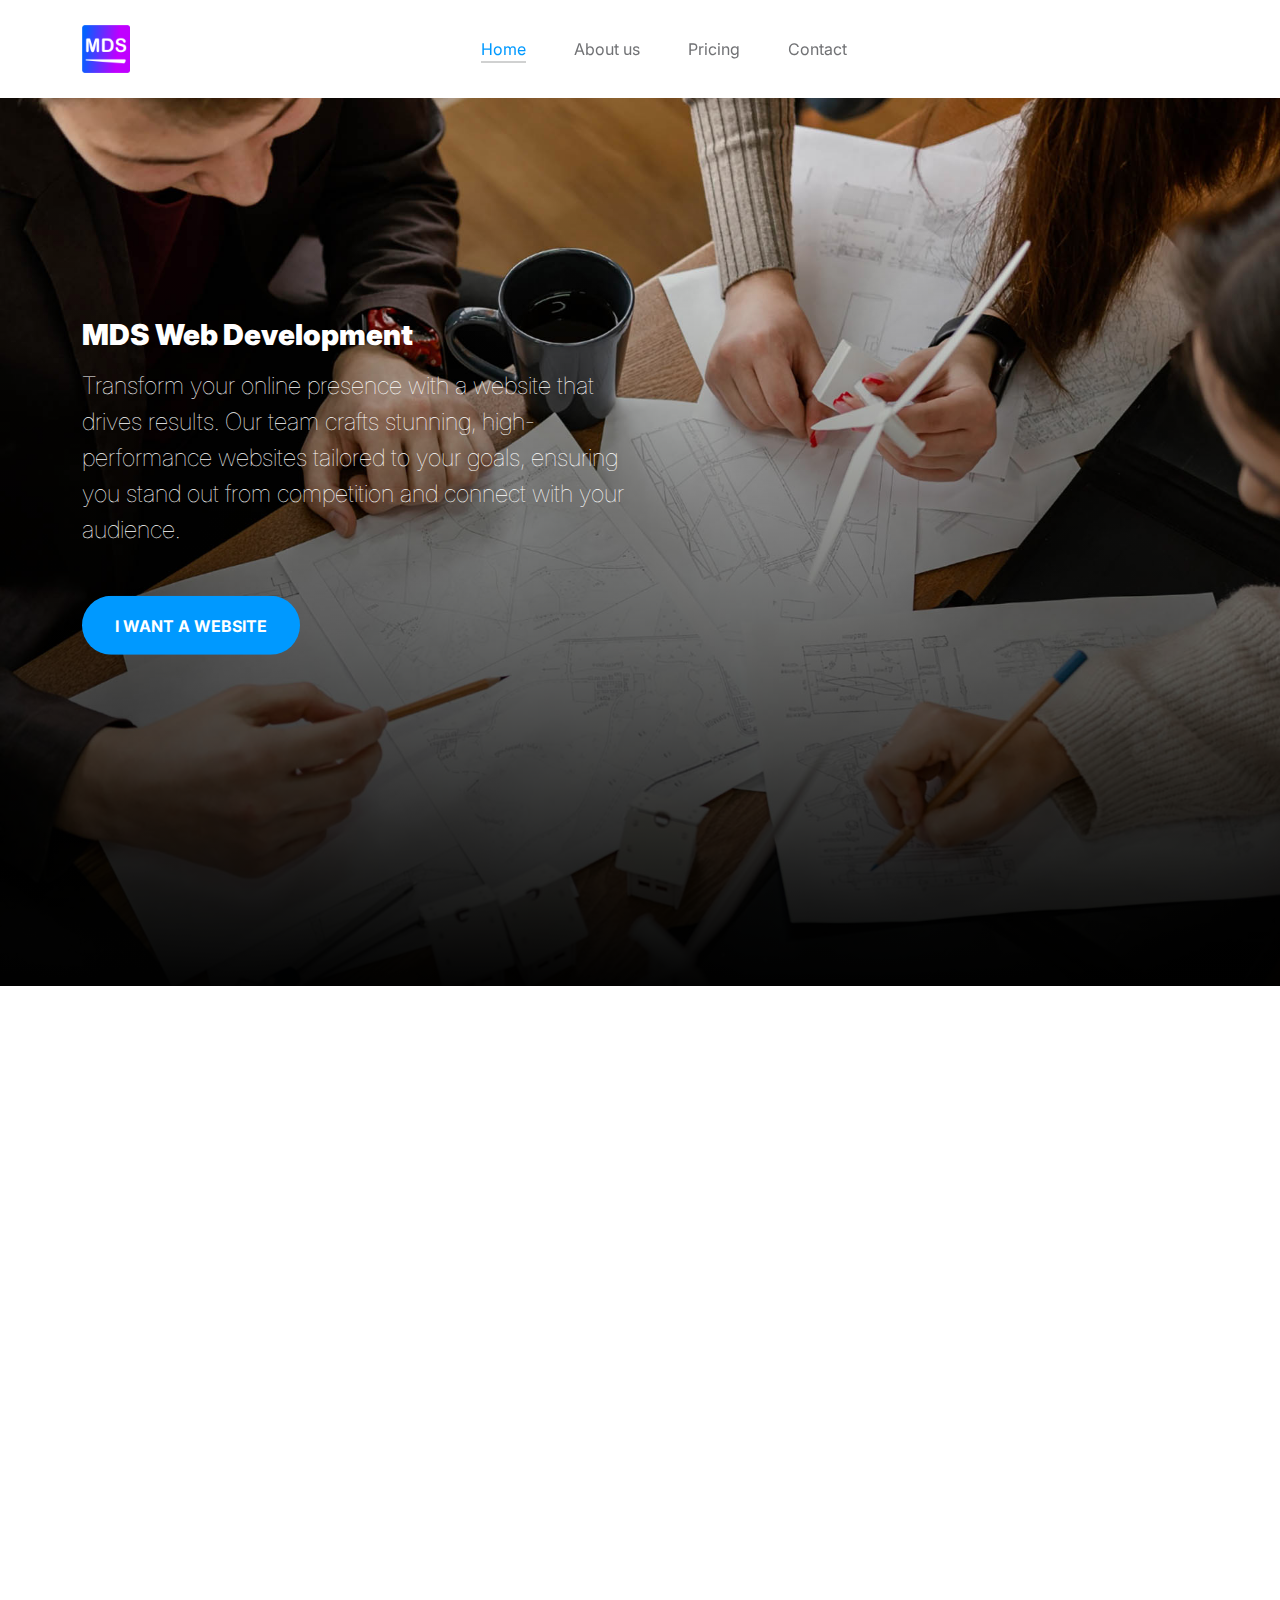
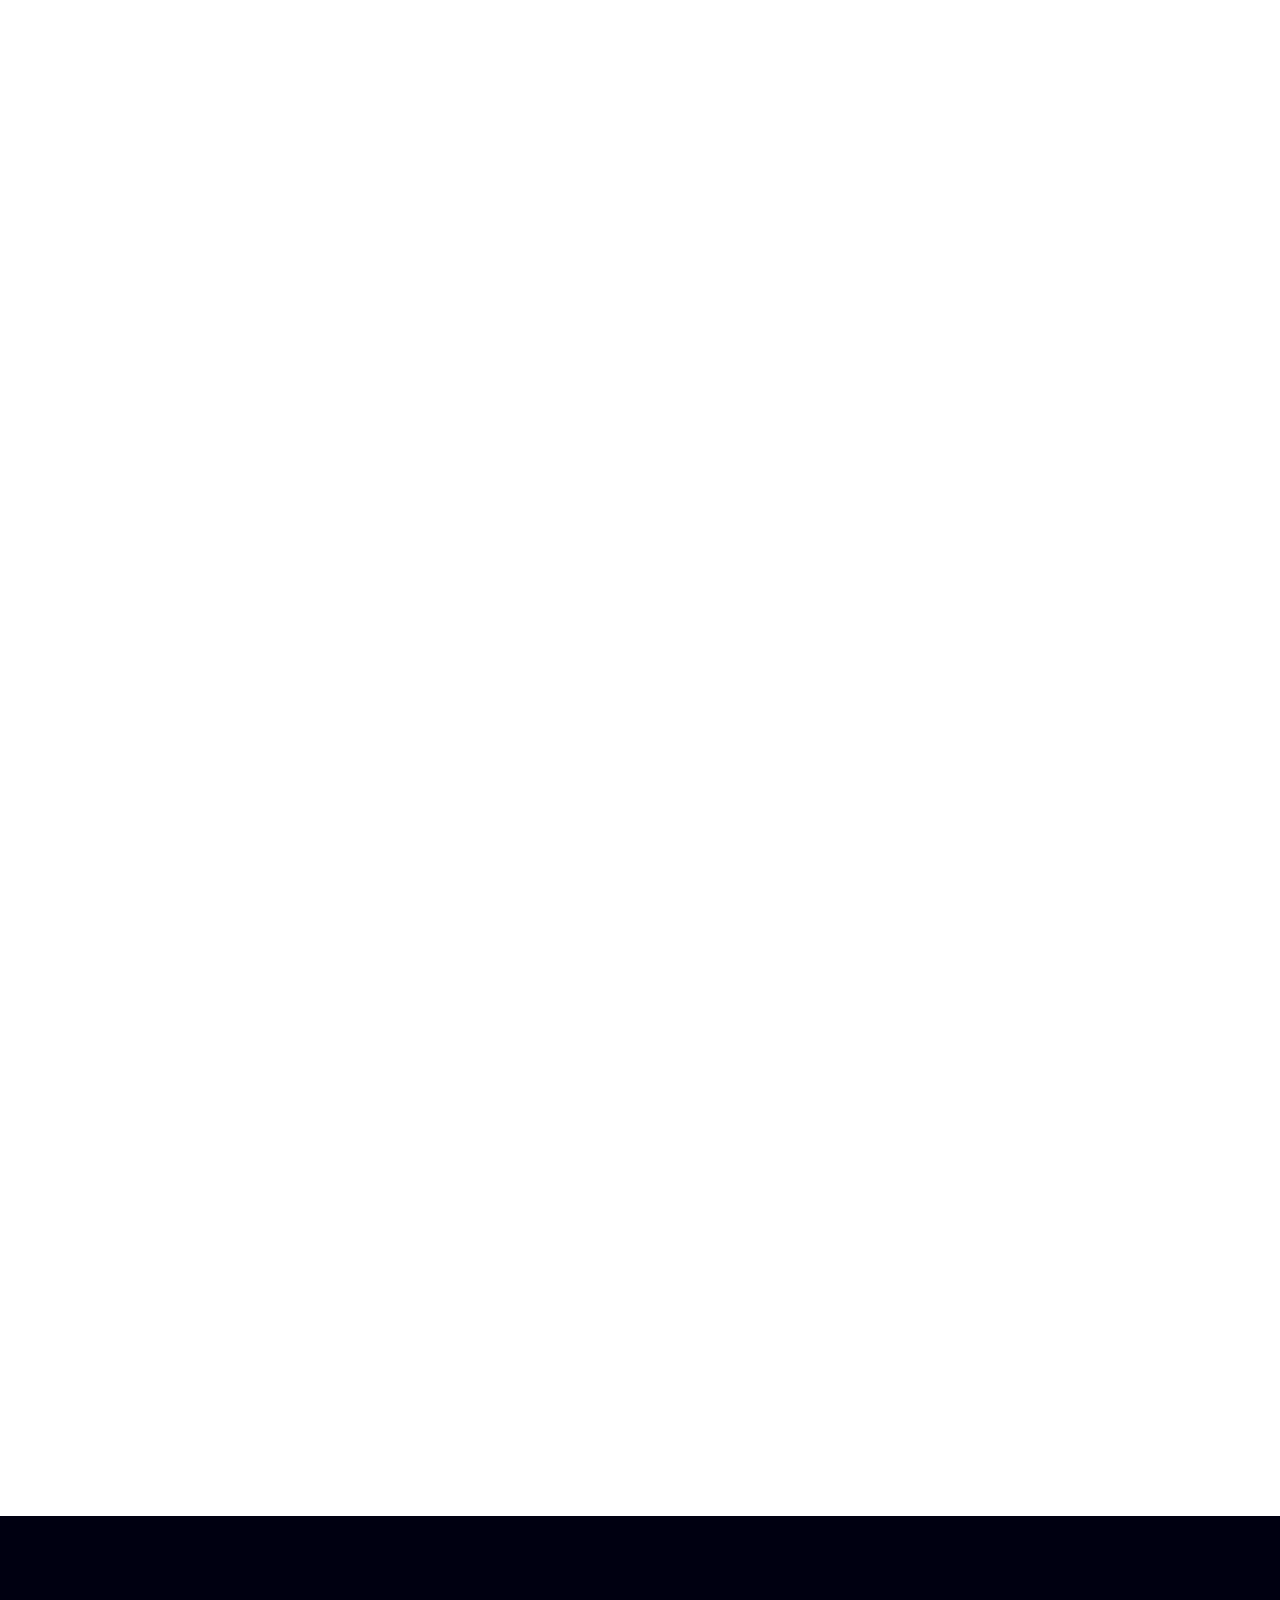
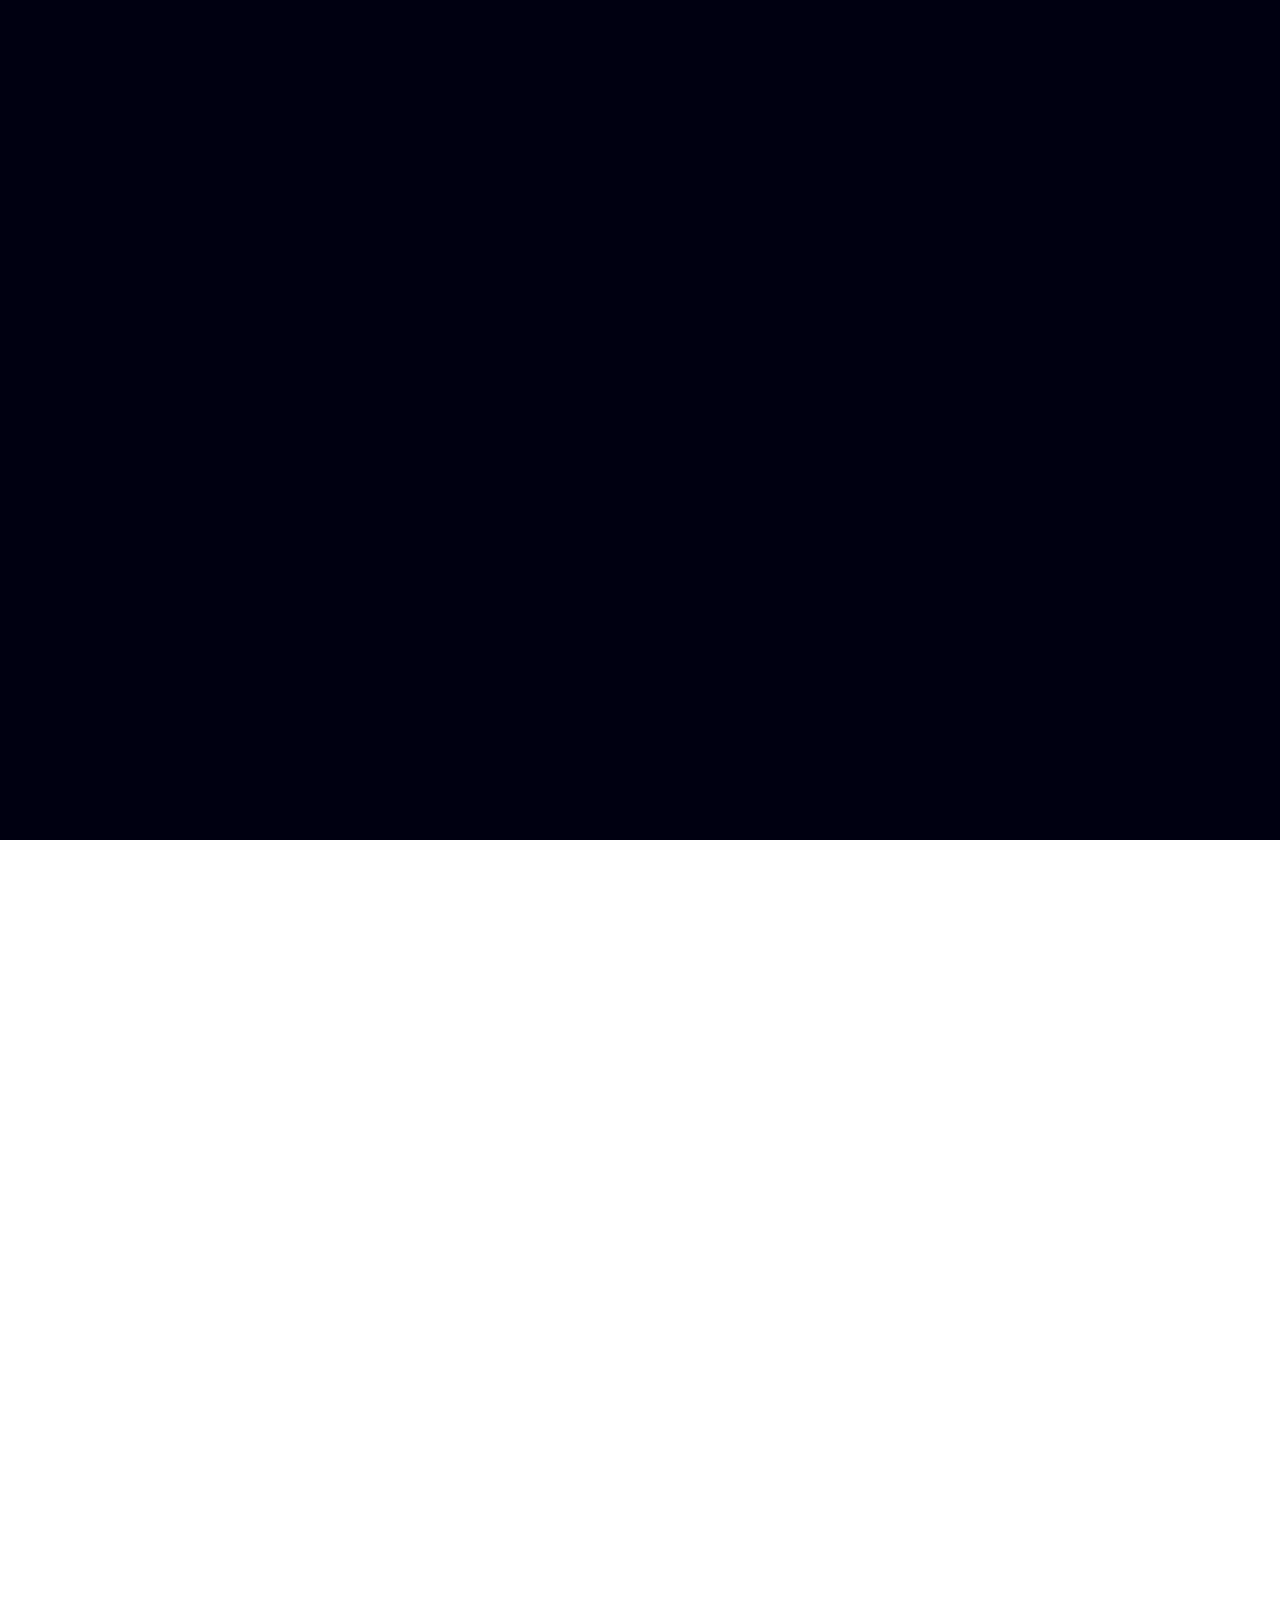
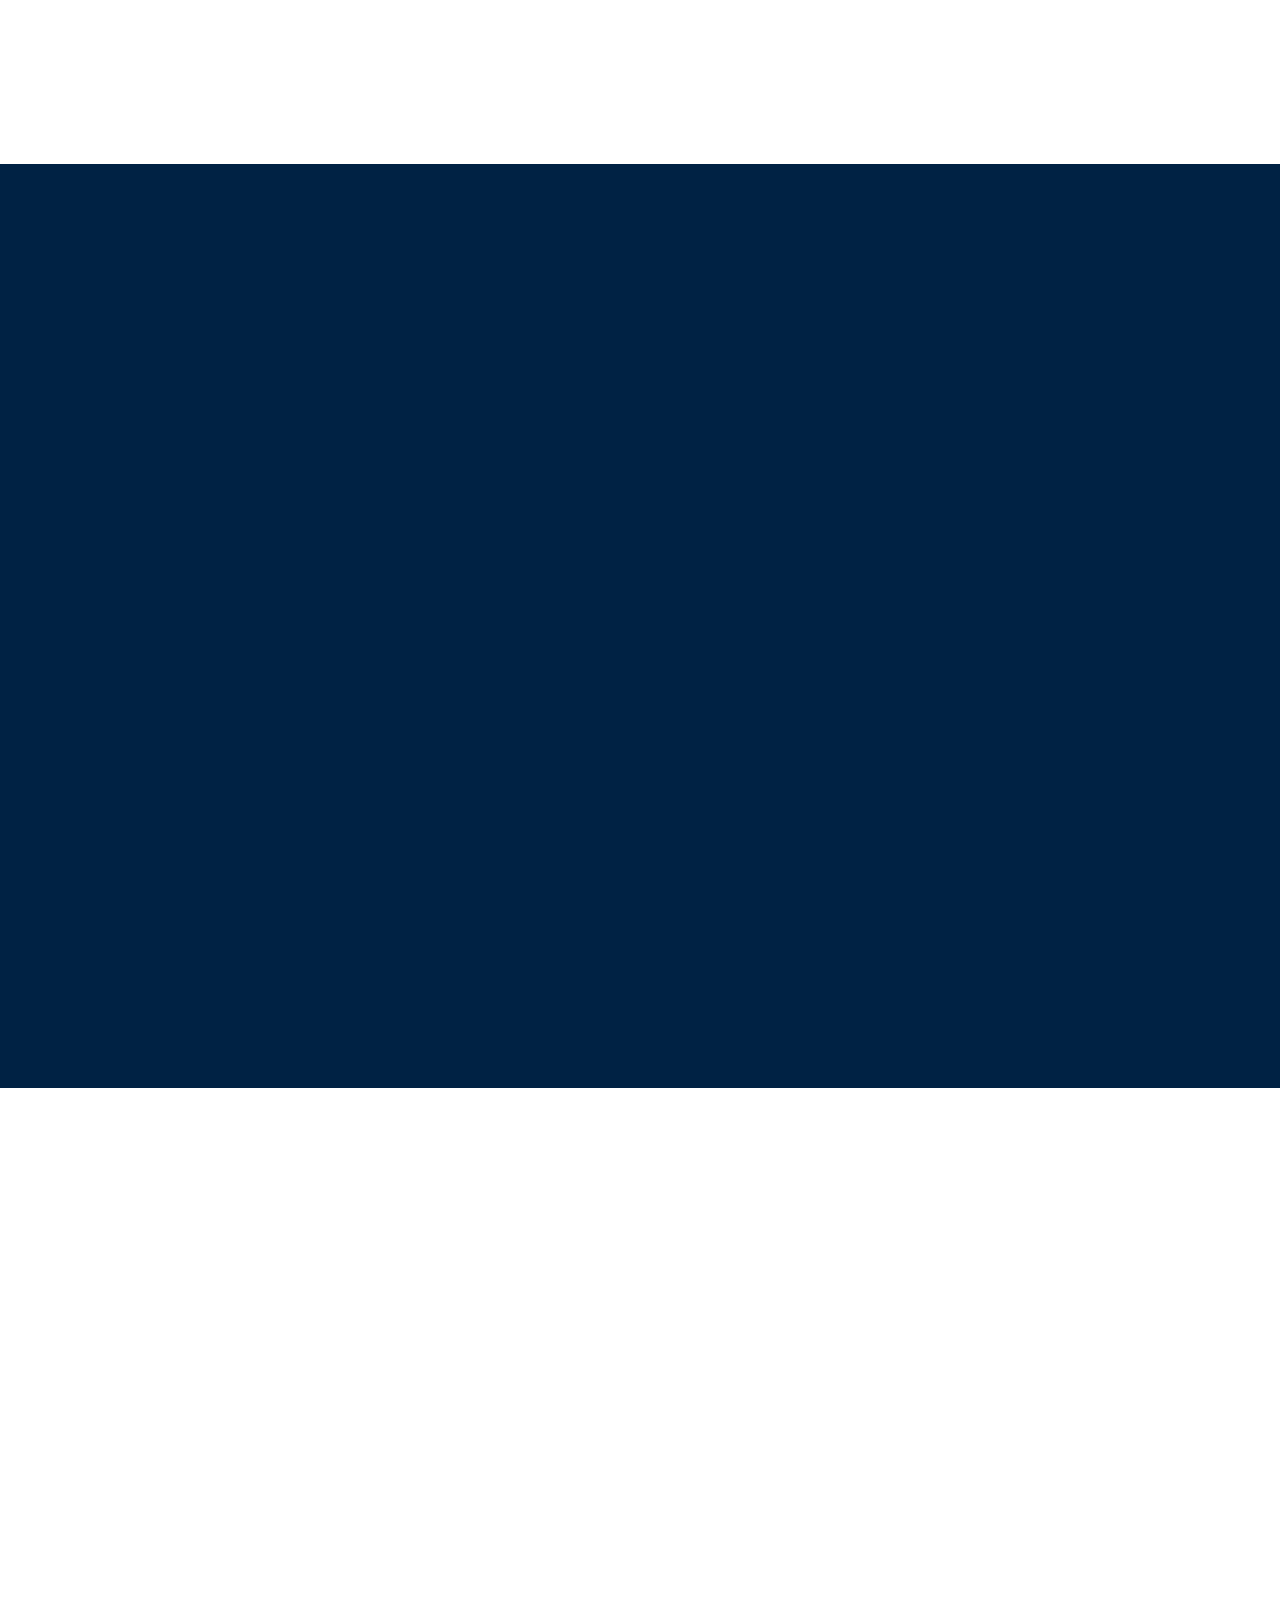
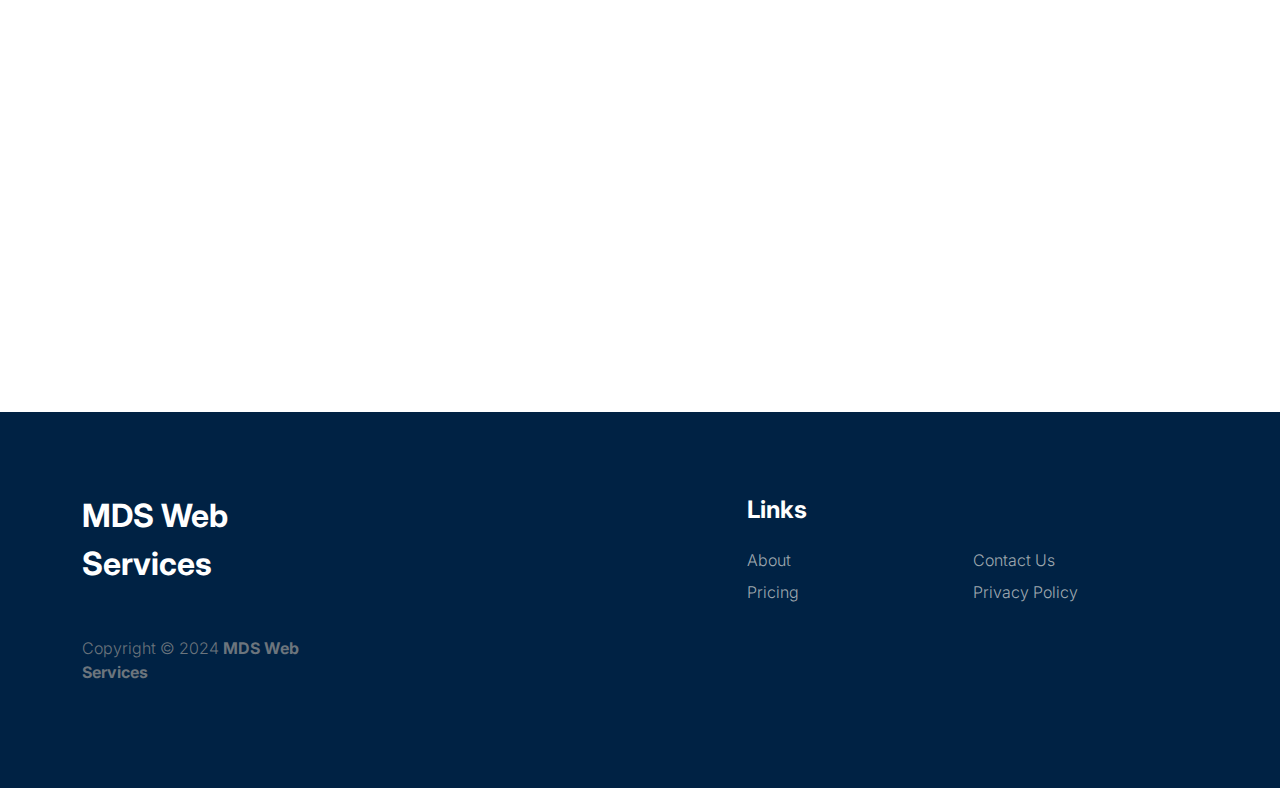
==== index.html @ e3662a0c "Add files via upload" ====
<!doctype html>
<html lang="en">
    <head>
        <meta charset="utf-8">
        <meta name="viewport" content="width=device-width, initial-scale=1">

        <meta name="description" content="Stand out from your competition. Get a stunning, high-performance wesite that drives real growth.">
        <meta name="keywords" content="web development mds baltai daniel agency services ads gdggreen4growth">
        <meta name="robots" content="index, follow">
        <meta name="googlebot" content="index, follow">
        <meta name="bingbot" content="index, follow">
        
        <meta name="author" content="Baltai Daniel and Victor Nteiba">

        <title>MDS Web Services</title>

        <meta property="og:title" content="MDS Web Development">
        <meta property="og:description" content="Stand out from your competition. Get a stunning, high-performance wesite that drives real growth.">
        <meta property="og:image" content="images/logo.png">
        <meta property="og:url" content="https://mds.github.io">
        <meta property="og:type" content="website">
        <meta name="twitter:card" content="summary_large_image">
        <meta name="twitter:title" content="MDS Web Services">
        <meta name="twitter:description" content="Stand out from your competition. Get a stunning, high-performance wesite that drives real growth.">
        <meta name="twitter:image" content="images/logo.png">

        <!-- CSS FILES -->
        <link rel="preconnect" href="https://fonts.googleapis.com">

        <link rel="preconnect" href="https://fonts.gstatic.com" crossorigin>

        <link href="https://fonts.googleapis.com/css2?family=Inter:wght@100;300;400;700;900&display=swap" rel="stylesheet">

        <link href="css/bootstrap.min.css" rel="stylesheet">
        <link href="css/bootstrap-icons.css" rel="stylesheet">

        <link rel="stylesheet" href="css/slick.css"/>

        <link href="css/style.css" rel="stylesheet">
        
        <link href="images/logo.png" rel="icon">

    </head>
    
    <body>
 
        <main>

            <nav class="navbar navbar-expand-lg">
                <div class="container">
                    <button class="navbar-toggler" type="button" data-bs-toggle="collapse" data-bs-target="#navbarNav" aria-controls="navbarNav" aria-expanded="false" aria-label="Toggle navigation">
                        <span class="navbar-toggler-icon"></span>
                    </button>

                    <a class="navbar-brand" href="index.html">
                        <img src="images/logo.png" style="width: 48px; height: 48px;">
                    </a>

                    <div class="d-lg-none">
                        
                    </div>

                    <div class="collapse navbar-collapse" id="navbarNav">
                        <ul class="navbar-nav mx-auto">
                            <li class="nav-item">
                                <a class="nav-link active" href="index.html">Home</a>
                            </li>

                            <li class="nav-item">
                                <a class="nav-link" href="about.html">About us</a>
                            </li>

                            <li class="nav-item">
                                <a class="nav-link" href="pricing.html">Pricing</a>
                            </li>

                            <li class="nav-item">
                                <a class="nav-link" href="contact.html">Contact</a>
                            </li>
                        </ul>

                        <div class="d-none d-lg-block">
                            
                        </div>
                    </div>
                </div>
            </nav>

            <section class="slick-slideshow animation-fade-in">   
                <div class="slick-custom">
                    <img src="images/slideshow/2.jpeg" class="img-fluid" alt="">

                    <div class="slick-bottom">
                        <div class="container">
                            <div class="row">
                                <div class="col-lg-6 col-10">
                                    <h1 class="slick-title animation-slide-up-show">MDS Web Development</h1>

                                    <p class="lead text-white mt-lg-3 mb-lg-5 animation-slide-up-show">Transform your online presence with a website that drives results. Our team crafts stunning, high-performance websites tailored to your goals, ensuring you stand out from competition and connect with your audience.</p>

                                    <a href="pricing.html" class="btn custom-btn animation-slide-up-show">I want a website</a>
                                </div>
                            </div>
                        </div>
                    </div>
                </div>
                
                <div class="slick-custom">
                    <img src="images/slideshow/2.jpeg" class="img-fluid" alt="">

                    <div class="slick-bottom">
                        <div class="container">
                            <div class="row">
                                <div class="col-lg-6 col-10">
                                    <h1 class="slick-title">MDS Web Development</h1>

                                    <p class="lead text-white mt-lg-3 mb-lg-5">Transform your online presence with a website that drives results. Our team crafts stunning, high-performance websites tailored to your goals, ensuring you stand out from competition and connect with your audience.</p>

                                    <a href="pricing.html" class="btn custom-btn">I want a website</a>
                                </div>
                            </div>
                        </div>
                    </div>
                </div>

            </section>

            <section class="about section-padding">
                
                        <div class="col-lg-10 col-12 animation-fade-in">
                            <div class="tab-content mt-2" id="pills-tabContent">
                                <div class="tab-pane fade show active" id="pills-home" role="tabpanel" aria-labelledby="pills-home-tab">

                                    <div class="row">
                                        <div class="col-12 col-lg-6 gradient shadow p-3">
                                        <div class="cta-info w-100">
                                          <p class="lh-lg text-white animation-slide-up-show">
                                            Our services are not just services, they are experiences crafted to give you the best out of your business.
                                          </p>
                                        </div>
                                      </div>
                                      
                                      <div class="col-12 col-lg-6 gradient shadow p-3">
                                        <div class="cta-info w-100 animation-slide-up-show">
                                          <h4 class="display-4 fw-bold text-white">100% Satisfaction Guaranteed</h4>
                                          <p class="lh-lg text-white">
                                            Your satisfaction is our priority.
                                          </p>
                                        </div>
                                      </div>
                                      
                                    </div>
                                </div>


                                  

                            </div>
                        </div>

                
            </section>

            <section class="featured-product section-padding">
                <div class="container">
                    <div class="row">
                        
                        <div class="col-12 text-center animation-fade-in">
                            <h3><span class="d-block text-primary">WHAT WE OFFER</span></h3>
                            <p>These are the key elements we integrate to drive results for your business.</p>
                        </div>

                        <div class="col-lg-4 col-12 mb-3 animation-slide-up-show">
                            <div class="d-flex flex-column h-100 ms-lg-4 mt-lg-0 mt-5">
                                <i class="bi-globe" style="font-size: 64px; color: #0099FF;"></i>
                                            
                                <div>
                                                  
                                    <div class="col-lg-10">
                                        <h5 class="mb-5" style="height: 2rem;">A Custom-built Website</h5>
                                    </div>
                                                  
                                    <div class="col-lg-10">
                                        <p>Our website designs are crafted with the nature of your business in mind. We try to put ourselves in our clients' shoes to provide what's best for their business.<br><br><br></p>
                                        <small class="text-muted"><br></small>
                                        <a href="pricing.html" class="btn custom-btn">I want this offer</a>
                                    </div>
                                </div>
                            </div>
                        </div>

                        <div class="col-lg-4 col-12 mb-3 animation-slide-up-show">
                            <div class="d-flex flex-column h-100 ms-lg-4 mt-lg-0 mt-5">
                                <i class="bi-people" style="font-size: 64px; color: #0099FF;"></i>
                                            
                                <div>
                                                  
                                    <div class="col-lg-10">
                                        <h5 class="mb-5" style="height: 2rem;">Social Media Marketing</h5>
                                    </div>
                                                  
                                    <div class="col-lg-10">
                                        <p>Connect better with your customers by reviewing comments and understanding customer needs better.<br><br><br><br></p>
                                        <i class="bi-info-circle" style="font-size: 16px;"></i><small class="text-muted">Included in our web development plans.<br></small>
                                        <a href="pricing.html" class="btn custom-btn">I want this offer</a>
                                    </div>
                                </div>
                            </div>
                        </div>

                        <div class="col-lg-4 col-12 mb-3 animation-slide-up-show">
                            <div class="d-flex flex-column h-100 ms-lg-4 mt-lg-0 mt-5">
                                <i class="bi-tools" style="font-size: 64px; color: #0099FF;"></i>
                                            
                                <div>
                                                  
                                    <div class="col-lg-10">
                                        <h5 class="mb-5" style="height: 2rem;">Google SEO</h5>
                                    </div>
                                                  
                                    <div class="col-lg-10">
                                        <p>One major secret of the big companies is that they have found a way to be discovered on Search Engines like Google. We help optimize your website to rank higher on Google Search.<br><br></p>
                                        <i class="bi-info-circle" style="font-size: 16px;"></i><small class="text-muted">Included in our web development plans.<br></small>
                                        <a href="pricing.html" class="btn custom-btn">I want this offer</a>
                                    </div>
                                </div>
                            </div>
                        </div>

                        <div class="col-lg-4 col-12 mb-3 animation-slide-up-show">
                            <div class="d-flex flex-column h-100 ms-lg-4 mt-lg-0 mt-5">
                                <i class="bi-phone" style="font-size: 64px; color: #0099FF;"></i>
                                            
                                <div>
                                                  
                                    <div class="col-lg-10">
                                        <h5 class="mb-5" style="height: 2rem;">Responsive Design</h5>
                                    </div>
                                                  
                                    <div class="col-lg-10">
                                        <p>In today's mobile-first world, having a responsive website is crucial. We create websites that provide an optimal viewing experience across all devices, ensuring your visitors have a seamless experience whether they're on a desktop, tablet, or smartphone.<br></p>
                                        <i class="bi-info-circle" style="font-size: 16px;"></i><small class="text-muted">Included in our web development plans.<br></small>
                                        <a href="pricing.html" class="btn custom-btn">I want this offer</a>
                                    </div>
                                </div>
                            </div>
                        </div>



                    </div>
                </div>
            </section>


            <section class="section-padding" style="background: #001;">
                <div class="container">
                    <div class="row">
                        
                        <div class="col-12 text-center animation-fade-in">
                            <h3><span class="d-block text-primary text-white">WHAT ARE THE DOWNSIDES OF NOT HAVING A WEBSITE?</span></h3>
                            <div style="height: 40px;"></div>
                        </div>

                        <div class="col-lg-4 col-12 mb-3 animation-slide-up-show">
                            <div class="d-flex flex-column h-100 ms-lg-4 mt-lg-0 mt-5">            
                                <div>
                                         
                                    <div class="col-lg-10">
                                        <h5 class="mb-5" style="height: 2rem; color: #ccc;">1.  Investors don't take you seriously</h5>
                                    </div>

                                    <div class="col-lg-10">
                                        <p style="color:#aaa;">Not having a website could significantly lower your chances of partnerships and investment opportunities. No partner or investor will take a business seriously if they don't have a website.</p>
                                    </div>
                                </div>
                            </div>
                        </div>

                        <div class="col-lg-4 col-12 mb-3 animation-slide-up-show">
                            <div class="d-flex flex-column h-100 ms-lg-4 mt-lg-0 mt-5">            
                                <div>
                                         
                                    <div class="col-lg-10">
                                        <h5 class="mb-5" style="height: 2rem; color: #ccc;">2.  Low credibility</h5>
                                    </div>

                                    <div class="col-lg-10">
                                        <p style="color:#aaa;">Not having a website could have people who want to know about your business beat around the bush. They don't have a definite source of information on your business, so they tend to believe information about your business from outside sources.</p>
                                    </div>
                                </div>
                            </div>
                        </div>



                    </div>
                </div>
            </section>



            <section class="section-padding">
                <div class="container">
                    <div class="row" style="gap: 20px;">
                        
                        <div class="col-12 text-center animation-fade-in">
                            <h3><span class="d-block text-primary text-white">WHY US?</span></h3>
                            <div style="height: 40px;"></div>
                        </div>

                        <div class="col-lg-4 col-12 mb-3 card-positive animation-slide-up-show">
                            <div class="d-flex flex-column h-100 ms-lg-4 mt-lg-0 mt-5">            
                                <div>
                                         
                                    <div class="col-lg-10">
                                        <h5 class="mb-5" style="height: 2rem;">1.  Fair Prices</h5>
                                    </div>

                                    <div class="col-lg-10">
                                        <p>Top agencies charge at least ₦2 Million for this service. Our mission is to provide the best possible website experience for your business at an affordable price. We charge way less than other agencies. More on this on our <a href="pricing.html">Pricing</a> page.</p>
                                    </div>
                                </div>
                            </div>
                        </div>

                        <div class="col-lg-4 col-12 mb-3 card-positive animation-slide-up-show">
                            <div class="d-flex flex-column h-100 ms-lg-4 mt-lg-0 mt-5">            
                                <div>
                                         
                                    <div class="col-lg-10">
                                        <h5 class="mb-5" style="height: 2rem;">2.  Quality and Excellence</h5>
                                    </div>

                                    <div class="col-lg-10">
                                        <p>Our goal is to provide the best website experience for your business based on our perception of what's recommended for your business. We strive toward quality and excellence and seek to deliver more than just a service. From design to functionality, everything is crafted with excellence.</p>
                                    </div>
                                </div>
                            </div>
                        </div>



                    </div>
                </div>
            </section>


            <section class="section-padding" style="background: #024;">
                <div class="container">
                    <div class="row">
                        
                        <div class="col-12 text-center animation-fade-in">
                            <h2 class="text-white">A new way of <span>doing business</span> awaits you!</h2>
                            <div style="height: 40px;"></div>
                            <a href="pricing.html" class="btn custom-btn-active animation-fade-in">Let's get started</a>
                        </div>

                    </div>
                </div>
            </section>


            <section class="faq section-padding">
                <div class="container animation-fade-in">
                    <div class="row">
                        
                        <div class="col-lg-8 col-12">
                            <h3><span class="d-block text-primary text-white">FREQUENTLY ASKED QUESTIONS (FAQ)?</span></h3>
                            

                            <div class="accordion" id="accordionGeneral">
                                <div class="accordion-item">
                                    <h2 class="accordion-header" id="headingOne">
                                        <button class="accordion-button collapsed" type="button" data-bs-toggle="collapse" data-bs-target="#accordionGeneralOne" aria-expanded="true" aria-controls="accordionGeneralOne">
                                        What is MDS Web Services?
                                        </button>
                                    </h2>

                                    <div id="accordionGeneralOne" class="accordion-collapse collapse" aria-labelledby="headingOne" data-bs-parent="#accordionGeneral">

                                        <div class="accordion-body">
                                            <p class="large-paragraph">MDS Web Services is a web development agency based in Nigeria. Our services include web design and development, social media marketing, and Google SEO Optimization (Ranks your website higher in Google search results).</p>

                                        </div>
                                    </div>
                                </div>

                                <div class="accordion-item">
                                    <h2 class="accordion-header" id="headingTwo">
                                        <button class="accordion-button collapsed" type="button" data-bs-toggle="collapse" data-bs-target="#accordionGeneralTwo" aria-expanded="false" aria-controls="accordionGeneralTwo">
                                        What is the price range for web development projects?
                                        </button>
                                    </h2>

                                    <div id="accordionGeneralTwo" class="accordion-collapse collapse" aria-labelledby="headingTwo" data-bs-parent="#accordionGeneral">

                                        <div class="accordion-body">
                                            <p class="large-paragraph">Information regarding the pricing of our projects is available on the <a href="pricing.html" style="color:#0099FF;">Pricing page</a></p>
                                        </div>
                                    </div>
                                </div>

                                <div class="accordion-item">
                                    <h2 class="accordion-header" id="headingThree">
                                        <button class="accordion-button collapsed" type="button" data-bs-toggle="collapse" data-bs-target="#accordionGeneralThree" aria-expanded="false" aria-controls="accordionGeneralThree">
                                        What kinds of businesses do we develop websites for?
                                        </button>
                                    </h2>

                                    <div id="accordionGeneralThree" class="accordion-collapse collapse" aria-labelledby="headingThree" data-bs-parent="#accordionGeneral">

                                        <div class="accordion-body">
                                            <p class="large-paragraph">You can expect our web development service for practically any kind of business. Here's just to mention a few: <strong>fashion design businesses, restaurants and eatries, provision stores, boutiques, haircut and hairdressing businesses.</strong> In reality, the list of businesses that need a website is endless.</p>
                                        </div>
                                    </div>
                                </div>

                            </div>

                        </div>

                    </div>
                </div>
            </section>


        </main>

        <footer class="site-footer">
            <div class="container">
                <div class="row">

                    <div class="col-lg-3 col-10 me-auto mb-4">
                        <h4 class="text-white"><a href="index.html">MDS Web Services</a></h4>
                        <p class="copyright-text text-muted mt-lg-5 mb-4 mb-lg-0">Copyright © 2024 <strong>MDS Web Services</strong></p>
                    </div>

                    <div class="col-lg-5 col-8">
                        <h5 class="text-white mb-3">Links</h5>

                        <ul class="footer-menu d-flex flex-wrap">
                            <li class="footer-menu-item"><a href="about.html" class="footer-menu-link">About</a></li>

                            <li class="footer-menu-item"><a href="contact.html" class="footer-menu-link">Contact Us</a></li>

                            <li class="footer-menu-item"><a href="pricing.html" class="footer-menu-link">Pricing</a></li>

                            <li class="footer-menu-item"><a href="privacy-policy.html" class="footer-menu-link">Privacy Policy</a></li>

                        </ul>
                    </div>

                </div>
            </div>
        </footer>


        <script>

            const observer = new IntersectionObserver(handleIntersection, {
                root: null,
                threshold: 0.1,
            });

            const observer2 = new IntersectionObserver(handleIntersection2, {
                root: null,
                threshold: 0.1,
            });

            document.querySelectorAll('.animation-fade-in').forEach(element => {
                observer.observe(element);
            });

            document.querySelectorAll('.animation-slide-up-show').forEach(element => {
                observer2.observe(element);
            });


            function handleIntersection(entries, observer){
                entries.forEach(entry => {
                    if(entry.isIntersecting){
                        entry.target.classList.remove('animation-fade-in');
                        entry.target.classList.add('fadeIn');
                        observer.unobserve(entry.target);
                    }
                });
            }

            function handleIntersection2(entries, observer){
                entries.forEach(entry => {
                    if(entry.isIntersecting){
                        entry.target.classList.remove('animation-slide-up-show');
                        entry.target.classList.add('slideUpShow');
                        observer.unobserve(entry.target);
                    }
                });
            }
        </script>


        <!-- JAVASCRIPT FILES -->
        <script src="js/jquery.min.js"></script>
        <script src="js/bootstrap.bundle.min.js"></script>
        <script src="js/Headroom.js"></script>
        <script src="js/jQuery.headroom.js"></script>
        <script src="js/slick.min.js"></script>
        <script src="js/custom.js"></script>

    </body>
</html>
---- css/style.css ----
/*

Tooplate 2127 Little Fashion

https://www.tooplate.com/view/2127-little-fashion

*/


/*---------------------------------------
  CUSTOM PROPERTIES ( VARIABLES )             
-----------------------------------------*/
:root {
  --white-color:                #FFFFFF;
  --primary-color:              #0099FF;
/*  --section-bg-color:           #f0f8ff;*/
  --section-bg-color:           #000033;
  --dark-color:                 #000000;
  --grey-color:                 #d0d1d1;
  --p-color:                    #717275;

  --body-font-family:           'Inter', sans-serif;

  --h5-font-size:               24px;
  --p-font-size:                20px;
  --copyright-text-font-size:   16px;
  --product-link-font-size:     14px;
  --custom-link-font-size:      12px;

  --font-weight-thin:           100;
  --font-weight-light:          300;
  --font-weight-normal:         400;
  --font-weight-bold:           700;
  --font-weight-black:          900;
}

body,
html {
  height: 100%;
}

html {
  scroll-behavior: smooth;
}

@media screen and (prefers-reduced-motion: reduce) {
  html {
    scroll-behavior: auto;
  }
}

body {
    background: var(--white-color);
    font-family: var(--body-font-family);    
    position: relative;
}

/*---------------------------------------
  TYPOGRAPHY               
-----------------------------------------*/

h2,
h3,
h4,
h5,
h6 {
  color: var(--dark-color);
  line-height: inherit;
}

h1,
h2,
h3,
h4,
h5,
h6 {
  font-weight: var(--font-weight-bold);
}

h1,
h2 {
  font-weight: var(--font-weight-black);
}

h1 {
  font-size: 64px;
  line-height: normal;
}

h2 {
  font-size: 42px;
}

h3 {
  font-size: 36px;
}

h4 {
  font-size: 32px;
}

h5 {
  font-size: 24px;
}

h6 {
  font-size: 20px;
}

p {
  color: var(--p-color);
  font-size: var(--p-font-size);
  font-weight: var(--font-weight-light);
}

a, 
button {
  touch-action: manipulation;
  transition: all 0.3s;
}



tinted-a {
  color: var(--primary-color);
  text-decoration: none;
}



a {
  color: var(--p-color);
  text-decoration: none;
}

a:hover {
  color: var(--primary-color);
}

.text-primary {
  color: var(--primary-color) !important;
}

::selection {
  background: var(--primary-color);
  color: var(--white-color);
}


.gradient {
  background: linear-gradient(to right, rgba(80, 38, 240, 0.95), rgba(190, 34, 227, 0.95));
}

.cta-info {
  padding: 3rem;
  margin: 1rem 0;
}
.cta-info__list {
  position: relative;
  list-style-type: none;
  display: block;
  padding-top: 0.5rem;
  padding-left: 0.5rem;
  margin-bottom: 0.7rem;
}
.cta-info__list li::before {
  font-family: "Font Awesome 5 Free";
  content: "";
  font-weight: 600;
  margin-right: 0.5rem;
  font-size: 1.2rem;
}



/* Center the form container */
.form-container {
  display: flex;
  justify-content: center;
  align-items: center;
  max-height: 100vh;
  padding: 20px;
  background-color: #f7f9fc;
}

/* Style the form iframe */
.form-iframe {
  width: 100%;
  max-width: 700px;
  max-height: 90vh;
  border: none;
  border-radius: 8px;
  box-shadow: 0 4px 6px rgba(0, 0, 0, 0.1);
}



.animation-fade-in{
  opacity: 0;
  /*transform: translateY(100px);*/
}

@keyframes fadeIn {
  from {
    opacity: 0;
    /*transform: translateY(100px);*/
  }

  to {
    opacity: 1;
    /*transform: translateY(0);*/
  }
}

.fadeIn {
  animation-name: fadeIn;
  animation-duration: 1s;
}




.animation-slide-up-show{
  opacity: 0;
  transform: translateY(100px);
}

@keyframes slideUpShow {
  from {
    opacity: 0;
    transform: translateY(100px);
  }

  to {
    opacity: 1;
    transform: translateY(0);
  }
}

.slideUpShow {
  animation-name: slideUpShow;
  animation-duration: 1s;
}



.animation-slide-from-top-left{
  opacity: 0;
  transform: scale(0.0);
  transform: translate(-100px, -100px);
}

@keyframes slideFromTopLeft {
  from {
    opacity: 0;
    transform: scale(0.0);
    transform: translate(-100px, -100px);
  }

  to {
    opacity: 1;
    transform: scale(1.0);
    transform: translate(0, 0);
  }
}

.slideFromTopLeft {
  animation-name: slideFromTopLeft;
  animation-duration: 1s;
}



.animation-slide-from-top-right{
  opacity: 0;
  transform: scale(0.0);
  transform: translate(100px, -100px);
}

@keyframes slideFromTopRight {
  from {
    opacity: 0;
    transform: scale(0.0);
    transform: translate(100px, -100px);
  }

  to {
    opacity: 1;
    transform: scale(1.0);
    transform: translate(0, 0);
  }
}

.slideFromTopRight {
  animation-name: slideFromTopRight;
  animation-duration: 1s;
}



.animation-slide-from-bottom-left{
  opacity: 0;
  transform: scale(0.0);
  transform: translate(-100px, 100px);
}

@keyframes slideFromBottomLeft {
  from {
    opacity: 0;
    transform: scale(0.0);
    transform: translate(-100px, 100px);
  }

  to {
    opacity: 1;
    transform: scale(1.0);
    transform: translate(0, 0);
  }
}

.slideFromBottomLeft {
  animation-name: slideFromBottomLeft;
  animation-duration: 1s;
}






/*---------------------------------------
  CUSTOM LINK               
-----------------------------------------*/
.custom-link {
  color: var(--p-color);
  font-size: var(--custom-link-font-size);
  font-weight: var(--font-weight-bold);
  position: relative;
}

.custom-link i {
  position: absolute;
  opacity: 0;
  bottom: 0;
  left: 100%;
  transition: all 0.3s;
  line-height: normal;
}

.custom-link:hover i {
  opacity: 1;
  left: 101%;
}

.lead {
  font-size: 1.5rem;
  font-weight: var(--font-weight-thin);
}

b,
strong {
  font-weight: var(--font-weight-bold);
}





::-webkit-scrollbar {
  width: 7px;
  background: #222;
}

::-webkit-scrollbar-thumb {
  background: #00bae2;
  border-radius: 20px;
}

::-webkit-scrollbar-thumb:hover {
  background: #00cde7;/*#288BAF;*/
}




/*---------------------------------------
  PRE LOADER               
-----------------------------------------*/
.preloader {
  position: fixed;
  top: 0;
  left: 0;
  width: 100%;
  height: 100%;
  z-index: 99999;
  display: flex;
  flex-flow: row nowrap;
  justify-content: center;
  align-items: center;
  background: none repeat scroll 0 0 var(--white-color);
}

.spinner {
  border: 1px solid transparent;
  border-radius: 5px;
  position: relative;
}

.spinner::before {
  content: '';
  box-sizing: border-box;
  position: absolute;
  top: 50%;
  left: 50%;
  width: 45px;
  height: 45px;
  margin-top: -10px;
  margin-left: -23px;
  border-radius: 50%;
  border: 1px solid #959595;
  border-top-color: var(--white-color);
  animation: spinner .9s linear infinite;
}

@keyframes spinner {
  to {transform: rotate(360deg);}
}

/*---------------------------------------
  CUSTOM BUTTON & ICON              
-----------------------------------------*/
.custom-btn {
  background: var(--dark-color);
  border-radius: 50px;
  color: var(--white-color);
  font-size: var(--copyright-text-font-size);
  text-transform: uppercase;
  padding: 16.50px 20px;
}

.social-btn {
  background: transparent;
  border: 1px solid var(--grey-color);
  color: var(--dark-color);
  text-transform: none;
}

.social-btn:hover {
  border-color: transparent;
}

.cart-form-select {
  border-radius: 0;
  padding-top: 15px;
  padding-bottom: 15px;
}

.cart-btn {
  border-radius: 0;
  width: 100%;
  font-size: var(--product-link-font-size);
}

.custom-btn:hover,
.slick-slideshow .custom-btn:hover {
  background: var(--primary-color);
  color: var(--white-color);
}

.custom-btn-active,
.slick-slideshow .custom-btn-active {
  border-radius: 50px;
  font-size: var(--copyright-text-font-size);
  text-transform: uppercase;
  padding: 16.50px 20px;
  background: var(--primary-color);
  color: var(--white-color);
}

.custom-icon {
  color: var(--p-color);
  font-size: 24px;
}

.custom-icon {
  display: inline-block;
  vertical-align: middle;
}

.bi-bag.custom-icon {
  font-size: 17px;
}

.featured-icon {
  color: var(--grey-color);
  font-size: 52px;
}



/* ===== Begin prices ===== */
.prices .panel {
  position: relative;
  overflow: hidden;
  border: none;
  border-radius: 20px;
}
.prices .panel-body {
  border-radius: 20px;
  margin-left: 5px;
  margin-right: 5px;
}
.prices .panel-body .lead {
  margin: 0;
  font-size: 48px;
}
.prices .panel-footer {
  padding: 25px 15px;
}

/* panel-default */
.prices .panel-default .panel-heading {
  padding-top: 25px;
  border: none;
}
.prices .panel-default .panel-body {
  background-color: #eee;
}
.prices .panel-default .list-group-item {
  color: #222;
  border: none;
}
.prices .panel-default .panel-footer {
  background-color: #EEE;
}

/* price-box-featured */
.price-box-featured {
  z-index: 2;
}
.price-box-featured .panel {
  box-shadow: 0 0 15px 2px rgba(0, 0, 0, 0.21);
  background: linear-gradient(to right, #2226f0, #d122e3);
  -webkit-transform: scale(1.03);
  -moz-transform: scale(1.03);
  -ms-transform: scale(1.03);
  -o-transform: scale(1.03);
  transform: scale(1.03);
}
.prices .price-box-featured .price-box-ribbon {
  position: absolute;
  width: 150px;
  top: 25px;
  right: -35px;
  text-align: center;
  padding: 5px 20px;
  background: #FFF;
  color: #E83F33;
  -webkit-transform: rotate(45deg);
  -moz-transform: rotate(45deg);
  -ms-transform: rotate(45deg);
  -o-transform: rotate(45deg);
  transform: rotate(45deg);
}


.prices .panel-default .panel-body .lead{
  color: #555;
}
.prices .price-box-featured .panel-default .list-group-item {
  background: linear-gradient(to right, #4448ff, #f244f8);
  border: none;
}
.prices .price-box-featured .panel-default .panel-footer {
  background: linear-gradient(to right, #4448ff, #f244f8);
}

.page {
  overflow: hidden;
  background-color: #fff;
  padding: 50px 20px;
  border-radius: 20px;
  margin-bottom: 20px;
  box-shadow: 0 10px 20px rgba(50, 50, 50, 0.1);
}
/* ===== End prices ===== */

/*---------------------------------------
  DIV SEPARATOR               
-----------------------------------------*/
.div-separator {
  position: relative;
}

.div-separator::before {
  content: "";
  height: 1px;
  background: var(--grey-color);
  display: block;
  width: 100%;
}

.div-separator span {
  position: absolute;
  top: 50%;
  margin-left: -22.5px;
  left: 50%;
  text-align: center;
  background: var(--white-color);
  margin-top: -11px;
  color: var(--dark-color);
  font-weight: var(--font-weight-bold);
  font-size: 14px;
  width: 35px;
  text-transform: uppercase;
}

/*---------------------------------------
  FULL IMAGE               
-----------------------------------------*/
.full-image-img {
  display: block;
  position: absolute;
  z-index: -1;
  right: 0;
  width: 100%;
  bottom: -120px;
  min-width: 650px;
}

@media (min-width: 1600px) {
  .full-image-img {
    bottom: -200px;
  }
}

/*---------------------------------------
  NAVIGATION               
-----------------------------------------*/
.navbar {
  background: var(--white-color);
  position: fixed;
  top: 0;
  right: 0;
  left: 0;
  padding: 25px 0;
  z-index: 2;
  will-change: transform;
  transition: transform 300ms linear;
}

.navbar span, h2 span, h4 span {
	color: var(--primary-color);
}

.navbar.headroom--not-top {
  padding: 20px 0;
}

.headroom--pinned {
  transform: translate(0, 0);
}

.headroom--unpinned {
  transform: translate(0, -150%);
}

.navbar-brand {
  color: var(--dark-color);
  font-size: 24px;
  font-weight: var(--font-weight-light);
  margin: 0;
  padding: 0;
}

.navbar-expand-lg .navbar-nav .nav-link {
  display: inline-block;
  padding: 0;
  margin-right: 1.5rem;
  margin-left: 1.5rem;
}

.nav-link {
  color: var(--p-color);
  font-size: 16px;
  position: relative;
}

.navbar .nav-link::after {
  position: absolute;
  top: 100%;
  left: 0;
  width: 100%;
  height: 2px;
  background: var(--grey-color);
  content: '';
  opacity: 0;
  -webkit-transition: opacity 0.3s, -webkit-transform 0.3s;
  -moz-transition: opacity 0.3s, -moz-transform 0.3s;
  transition: opacity 0.3s, transform 0.3s;
  -webkit-transform: translateY(10px);
  -moz-transform: translateY(10px);
  transform: translateY(10px);
}

.navbar .nav-link.active::after, 
.navbar .nav-link:hover::after {
  opacity: 1;
  -webkit-transform: translateY(0px);
  -moz-transform: translateY(0px);
  transform: translateY(0px);
}

.navbar .nav-link.active,
.navbar .nav-link:hover {
  color: var(--primary-color);
}

.nav-link:focus, 
.nav-link:hover {
  color: var(--p-color);
}

.navbar-toggler {
  border: 0;
  padding: 0;
  cursor: pointer;
  margin: 0;
  width: 30px;
  height: 35px;
  outline: none;
}

.navbar-toggler:focus {
  outline: none;
  box-shadow: none;
}

.navbar-toggler[aria-expanded="true"] .navbar-toggler-icon {
  background: transparent;
}

.navbar-toggler[aria-expanded="true"] .navbar-toggler-icon:before,
.navbar-toggler[aria-expanded="true"] .navbar-toggler-icon:after {
  transition: top 300ms 50ms ease, -webkit-transform 300ms 350ms ease;
  transition: top 300ms 50ms ease, transform 300ms 350ms ease;
  transition: top 300ms 50ms ease, transform 300ms 350ms ease, -webkit-transform 300ms 350ms ease;
  top: 0;
}

.navbar-toggler[aria-expanded="true"] .navbar-toggler-icon:before {
  transform: rotate(45deg);
}

.navbar-toggler[aria-expanded="true"] .navbar-toggler-icon:after {
  transform: rotate(-45deg);
}

.navbar-toggler .navbar-toggler-icon {
  background: var(--dark-color);
  transition: background 10ms 300ms ease;
  display: block;
  width: 30px;
  height: 2px;
  position: relative;
}

.navbar-toggler .navbar-toggler-icon::before,
.navbar-toggler .navbar-toggler-icon::after {
  transition: top 300ms 350ms ease, -webkit-transform 300ms 50ms ease;
  transition: top 300ms 350ms ease, transform 300ms 50ms ease;
  transition: top 300ms 350ms ease, transform 300ms 50ms ease, -webkit-transform 300ms 50ms ease;
  position: absolute;
  right: 0;
  left: 0;
  background: var(--dark-color);
  width: 30px;
  height: 2px;
  content: '';
}

.navbar-toggler .navbar-toggler-icon:before {
  top: -8px;
}

.navbar-toggler .navbar-toggler-icon:after {
  top: 8px;
}

/*---------------------------------------
  SITE HEADER              
-----------------------------------------*/
.site-header {
  background-color: var(--section-bg-color);
  position: relative;
  overflow: hidden;
  margin-top: 86px;
}

.site-header.section-padding {
  padding-top: 7rem;
  padding-bottom: 7rem;
}

.site-header.section-padding-img {
  padding-top: 10rem;
  padding-bottom: 10rem;
}

.header-image {
  position: absolute;
  top: 0;
  right: 0;
  width: 50%;
  height: 100%;
  object-fit: cover;
}

.card-positive {
  background: linear-gradient(to right, var(--primary-color), #00FF99);
  padding: 20px;
  border-radius: 20px;
}

.card-positive p {
  color: #444;
}
/*---------------------------------------
  SLICK SLIDESHOW               
-----------------------------------------*/
@media (min-width: 992px) {
  .slick-slideshow {
    height: 900px;
  }
}

.slick-slideshow {
  margin-top: 86px;
}

.slick-title {
  color: var(--white-color);
  font-size: 1.8rem;
}

.slick-custom {
  position: absolute;
}

.slick-custom img {
  width: 100%;
  object-fit: cover;
}

.slick-bottom {
  background: linear-gradient(to top, var(--dark-color), transparent 90%);
  position: absolute;
  z-index: 2;
  bottom: 0;
  right: 0;
  left: 0;
  width: 100%;
  height: 100%;
}

.slick-bottom .container {
  position: absolute;
  top: 40%;
  left: 50%;
  transform: translate(-50%, -40%);
}

.slick-overlay {
  background: linear-gradient(to top, #000, transparent 120%);
  position: absolute;
  top: 0;
  right: 0;
  bottom: 0;
  left: 0;
}

.slick-slideshow .custom-btn {
  font-weight: var(--font-weight-bold);
  display: inline-block;
  padding-right: 32px;
  padding-left: 32px;
  background-color: var(--primary-color);
}

@media (min-width: 576px) {
  .slick-slideshow .slick-dots {
    max-width: 540px;
  }
}

@media (min-width: 768px) {
  .slick-slideshow .slick-dots {
    max-width: 720px;
  }
}

@media (min-width: 992px) {
  .slick-slideshow .slick-dots {
    max-width: 960px;
  }
}

@media (min-width: 1200px) {
  .slick-slideshow .slick-dots {
    max-width: 1140px;
  }
}

@media (min-width: 1400px) {
  .slick-slideshow .slick-dots {
    max-width: 1320px;
  }
}

.slick-slideshow .slick-dots {
  position: absolute;
  z-index: 2;
  top: 50%;
  left: 0;
  right: 0;
  transform: translate(0, -50%);
  margin: 0 auto;
  padding: 0;
  opacity: 0;
}

.slick-slideshow .slick-dots li {
  background: transparent;
  border: 5px solid rgba(255, 255, 255, 0.35);
  border-radius: 100%;
  display: block;
  width: 30px;
  height: 30px;
  margin: 10px;
  padding: 5px;
  margin-left: auto;
  cursor: pointer;
}

.slick-slideshow .slick-dots button {
  background: transparent;
  border: none;
  color: transparent;
  display: block;
  width: 100%;
  height: 0;
  margin: 0;
  padding: 0;
  outline: none;
  height: 0;
}

.slick-slideshow .slick-dots li:hover,
.slick-slideshow .slick-dots .slick-active {
  background: var(--white-color);
}

/*---------------------------------------
  CUSTOM CIRCLE IMAGES               
-----------------------------------------*/

.custom-circle-image {
  border-radius: 100px;
  width: 55px;
  height: 55px;
}

.custom-circle-image.team-image {
  width: 85px;
  height: 85px;
  object-fit: cover;
}

/*---------------------------------------
  TESTIMONIAL               
-----------------------------------------*/
.slick-testimonial .slick-list,
.slick-testimonial .slick-track {
  height: 100%;
}

.slick-testimonial {
  margin: auto;
}

.slick-testimonial-caption {
  quotes: '❝' '❞';
  position: relative;
  padding: 5rem 7rem;
}

.slick-testimonial-caption::before {
  content: open-quote;
  display: inline-block;
  color: var(--primary-color);
  font-family: auto;
  font-size: 100px;
  height: 0;
  position: absolute;
  top: 0;
  left: 0;
}

.slick-testimonial .slick-dots {
  text-align: center;
}

.slick-testimonial .slick-dots li {
  background: var(--grey-color);
  display: inline-block;
  vertical-align: top;
  width: 16%;
  height: 1px;
}

.slick-testimonial .slick-dots button {
  background: transparent;
  border: none;
  color: transparent;
  display: block;
  width: 100%;
  height: 0;
  margin: 0;
  padding: 0;
}

.slick-testimonial .slick-dots li:hover,
.slick-testimonial .slick-dots .slick-active {
  background: var(--dark-color);
}

/*---------------------------------------
  SECTION               
-----------------------------------------*/
section {
  content-visibility: auto;
  contain-intrinsic-size: 700px;
}

.section-padding {
  padding-top: 7rem;
  padding-bottom: 7rem;
}

.featured {
  background: var(--section-bg-color);
}



.display-3--title {
  font-size: 2rem;
  font-weight: 600;
  background-image: linear-gradient(to right, #2226f0, #d122e3);
  background-clip: text;
  -webkit-background-clip: text;
  -webkit-text-fill-color: transparent;
}


.mini-padding {
  padding: 10px;
}


/*---------------------------------------
  ABOUT               
-----------------------------------------*/
.about .nav-pills .nav-item {
  width: 100%;
}

.about .nav-pills .nav-link {
  color: var(--grey-color);
  font-size: 18px;
  font-weight: var(--font-weight-bold);
  border-left: 1px solid var(--grey-color);
  border-radius: 0;
  padding-right: 0;
}

.about .nav-pills .nav-link:hover,
.about .nav-pills .nav-link.active, 
.about .nav-pills .show>.nav-link {
  background: transparent;
  border-left-color: var(--primary-color);
  color: var(--primary-color);
}

/*---------------------------------------
  FAQ ACCORDION               
-----------------------------------------*/
.accordion-item {
  background-color: transparent;
  border-top: 0;
  border-right: 0;
  border-left: 0;
}

.accordion-button {
  background-color: transparent;
  box-shadow: none;
}

.accordion-button:not(.collapsed) {
  background: transparent;
  box-shadow: none;
}

button:focus:not(:focus-visible) {
  border-color: transparent;
  box-shadow: none;
}

.accordion-body {
  border-top: 1px solid rgba(0,0,0,.125);
}

.accordion-button {
  font-size: 1.5rem;
  font-weight: var(--font-weight-normal);
  padding-top: 1.5rem;
  padding-right: 0;
  padding-bottom: 1.5rem;
  padding-left: 0;
}

.accordion-body {
  padding: 2rem 0;
}

/*---------------------------------------
  TEAM MEMBERS               
-----------------------------------------*/
.team {
  /*background: var(--grey-color);*/
  background: #eee;
}

.team-thumb {
  background: var(--white-color);
  position: relative;
  border-radius: .25rem;
  padding: 42px 32px;
}

.team-info {
  width: 100%;
}

.custom-modal-btn {
  background: var(--grey-color);
  color: var(--white-color);
  position: relative;
  top: 0;
  right: 0;
  bottom: 0;
  margin: auto auto;
  width: 42px;
  height: 42px;
}

.modal-image{
  overflow: hidden;
  border-radius: 50%;
  width: 200px;
  height: 200px;
  border: 5px solid rgba(255, 255, 255, 1.0);
  box-shadow: 0 20px 60px rgba(0, 0, 0, 0.4);
  object-fit: cover;
}

.modal-body {
  padding: 4rem;
}

.modal-header {
  padding-top: 7rem;
  padding-bottom: 5rem;
}

.modal-header .btn-close {
  position: absolute;
  top: 0;
  right: 0;
  font-size: 24px;
  margin: 32px;
}

#cart-modal .modal-header .btn-close {
  z-index: 2;
  margin: 22px;
}

#cart-modal .modal-header {
  border-bottom: 0;
  padding: 0;
}

#cart-modal .modal-footer {
  padding: 2rem 4rem;
}

/*---------------------------------------
  SKILL - PROGRESS BAR               
-----------------------------------------*/
.skill-thumb strong {
  display: inline-block;
  margin-bottom: 6px;
}

.skill-thumb span {
  color: var(--dark-color);
  font-size: 24px;
  font-weight: var(--font-weight-bold);
}

.skill-thumb .progress {
  background: var(--white-color);
  box-shadow: none;
  border-radius: 100px;
  height: 1px;
  margin-bottom: 16px;
}

.skill-thumb .progress .progress-bar-primary {
  background: var(--grey-color);
}

/*---------------------------------------
  PRODUCT               
-----------------------------------------*/
.front-product {
  background: var(--section-bg-color);
}

.product-thumb {
  background: var(--white-color);
  position: relative;
  transition: all 0.5s ease-out;
}

.product-image {
  transition: all 0.5s ease-out;
}

.product-thumb:hover .product-image {
  box-shadow: 0 1rem 3rem rgba(0,0,0,.175);
}

.product-top {
  position: absolute;
  top: 0;
  right: 0;
  left: 0;
  margin: 20px;
}

.product-info {
  padding: 30px 20px;
}

.product-description,
.product-cart-thumb {
  padding: 0 20px;
}

.product-icon {
  color: var(--white-color);
}

.product-title-link {
  color: var(--dark-color);
}

.product-additional-link {
  display: inline-block;
  vertical-align: top;
  font-size: var(--product-link-font-size);
  margin-top: 32px;
  margin-right: 12px;
}

.product-alert {
  background: var(--white-color);
  color: var(--p-color);
  font-size: var(--custom-link-font-size);
  font-weight: var(--font-weight-bold);
  padding: 3px 10px;
}

.product-p {
  font-size: var(--product-link-font-size);
}

.view-all {
  text-transform: uppercase;
  color: var(--p-color);
  font-size: 13px;
  font-weight: var(--font-weight-bold);
  border-bottom: 2px solid var(--grey-color);
  padding-bottom: 6px;
}

/*---------------------------------------
  CONTACT              
-----------------------------------------*/
.contact-info {
  padding: 40px;
}

.contact-form .form-control {
  border-color: var(--grey-color);
  font-weight: var(--font-weight-normal);
}

.form-floating>label {
  color: var(--grey-color);
  font-weight: var(--font-weight-normal);
}

.contact-form button[type='submit'] {
  background: var(--dark-color);
  border: none;
  border-radius: 100px;
  color: var(--white-color);
  font-weight: var(--font-weight-bold);
  text-transform: uppercase;
  padding: 16px;
}

.contact-form button[type='submit']:hover {
  background: var(--primary-color);
}

/*---------------------------------------
  SITE FOOTER               
-----------------------------------------*/
.site-footer {
  background: #024;
  padding-top: 5rem;
  padding-bottom: 5rem;
}
.site-footer h4 a{
  color: #fff;
}

.footer-menu {
  margin: 0;
  padding: 0;
}

.footer-menu-item {
  display: block;
  width: 50%;
}

.footer-menu-link {
  color: #9fa8af;
  font-weight: var(--font-weight-light);
  display: inline-block;
  vertical-align: top;
  margin-top: 4px;
  margin-bottom: 4px;
}

.site-footer .social-icon-link {
  margin-top: 4px;
}

.site-footer .social-icon-link:hover,
.footer-menu-link:hover {
  color: var(--white-color);
}

.copyright-text {
  font-size: var(--copyright-text-font-size);
}

/*---------------------------------------
  SOCIAL ICON               
-----------------------------------------*/
.social-icon {
  margin: 0;
  padding: 0;
}

.social-icon li {
  list-style: none;
  display: inline-block;
  vertical-align: top;
}

.social-icon-link {
  color: #6c757d;
  font-size: 1rem;
  display: inline-block;
  vertical-align: top;
  margin-bottom: 4px;
  margin-right: 15px;
}

.social-icon-link:hover {
  color: var(--primary-color);
}

/*---------------------------------------
  RESPONSIVE STYLES               
-----------------------------------------*/
@media screen and (max-width: 1200px) {
  h1 {
    font-size: 62px;
  }
}

@media screen and (max-width: 991px) {
  h1 {
    font-size: 42px;
    margin-bottom: 0;
  }

  h2 {
    font-size: 36px;
  }

  h3 {
    font-size: 32px;
  }

  h4 {
    font-size: 28px;
  }

  h5 {
    font-size: 24px;
  }

  h6 {
    font-size: 20px;
  }

  .lead {
    font-size: 16px;
  }

  .navbar-expand-lg .navbar-nav .nav-link {
    margin-top: 1rem;
  }

  .site-header {
    background-position: bottom;
  }

  #cart-modal .modal-header .btn-close {
    margin: 22px 14px;
  }

  .custom-btn {
    font-size: 14px;
    padding: 13.5px 20px;
  }

  .slick-slideshow .custom-btn {
    padding-right: 27px;
    padding-left: 27px;
  }

  .social-login,
  .div-separator {
    width: 75% !important;
  }

  #cart-modal .modal-footer .row {
    width: 100% !important;
  }

  .site-header.section-padding,
  .section-padding {
    padding-top: 4rem;
    padding-bottom: 4rem;
  }

  .site-header-image.section-padding {
    padding-bottom: 0;
  }

  .header-info {
    padding-top: 50px;
    padding-bottom: 100px;
  }

  .header-image {
    position: relative;
    top: auto;
    bottom: 0;
    left: 0;
    width: auto;
    height: auto;
  }

  .slick-testimonial-caption {
    padding: 6rem 3rem 4rem 3rem;
  }

  .slick-slideshow .slick-dots li {
    width: 25px;
    height: 25px;
  }

  .modal-header {
    padding-top: 6rem;
    padding-bottom: 2rem;
  }

  .modal-body {
    padding: 2rem;
  }

  #cart-modal .modal-footer {
    padding-right: 0;
    padding-left: 0;
  }

  #cart-modal .modal-body {
    padding: 4rem 2rem 2rem 2rem;
  }

  .full-image-img {
    bottom: 0;
  }
}
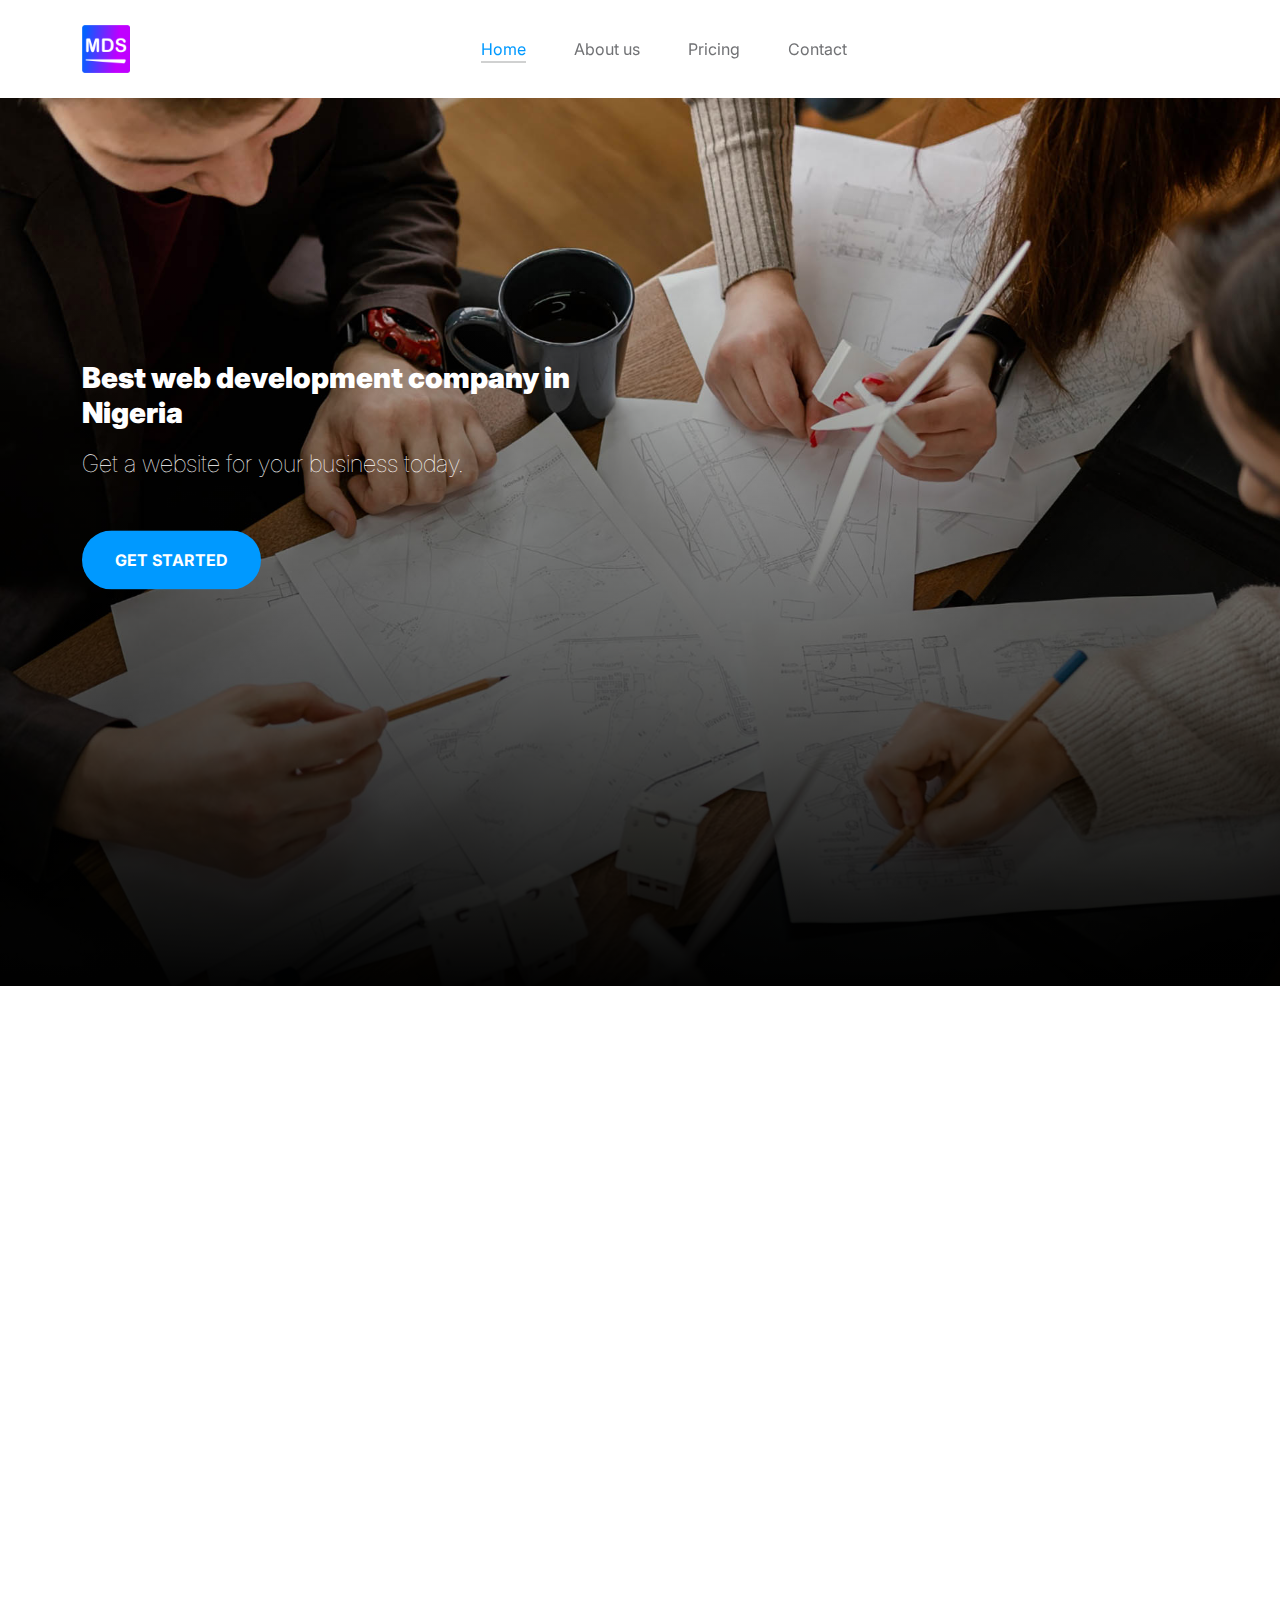
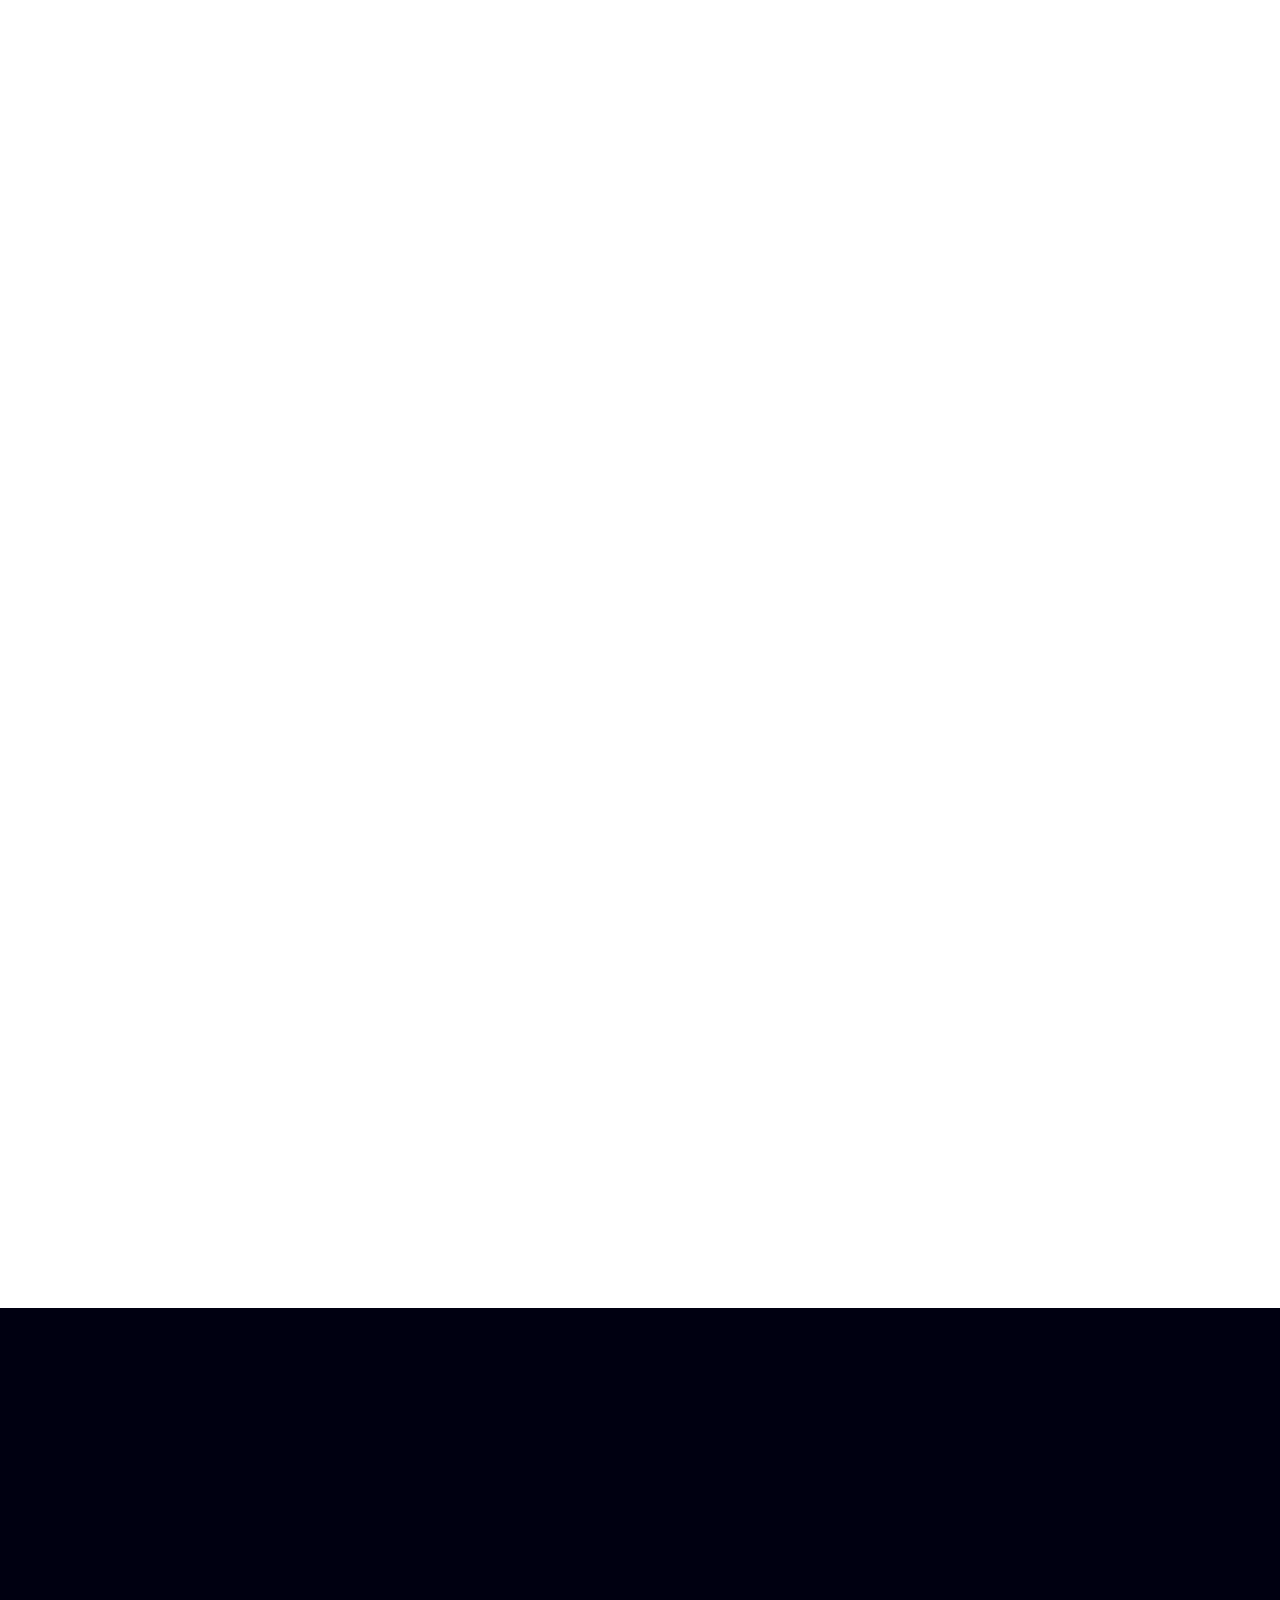
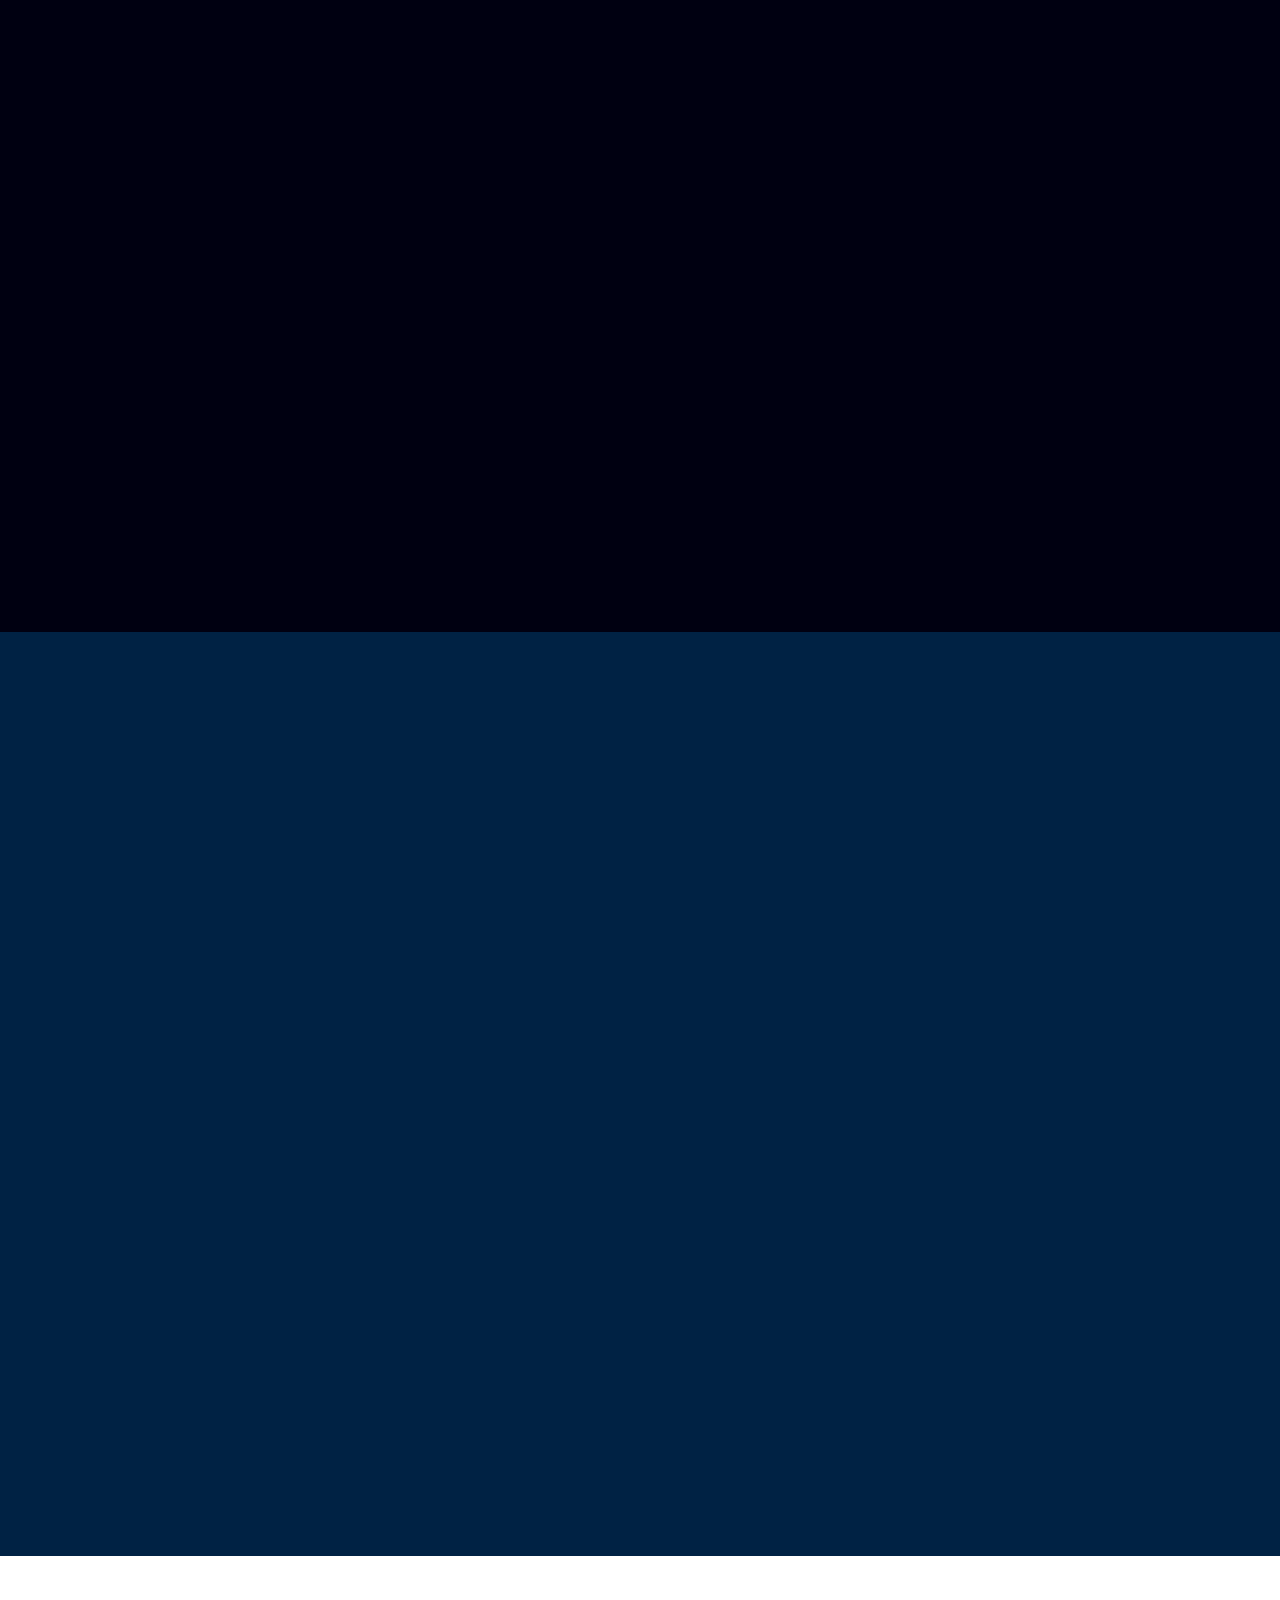
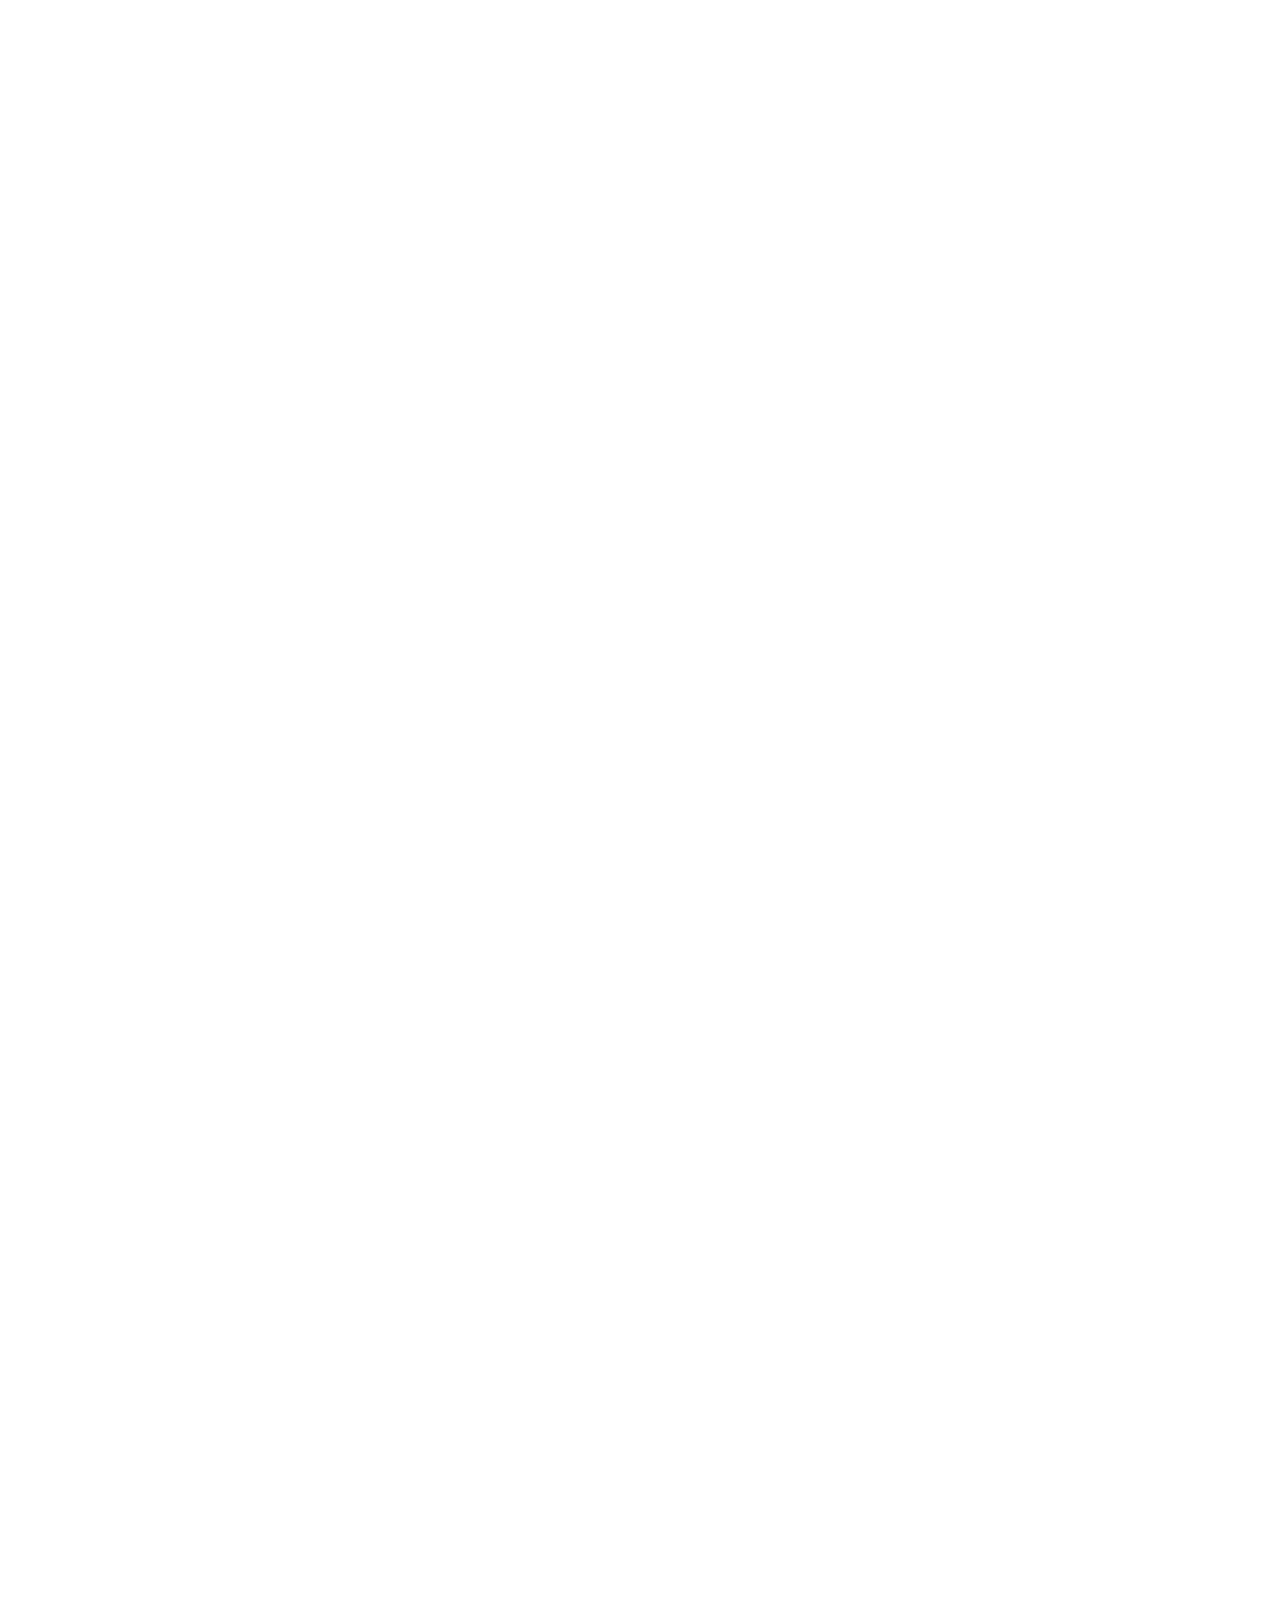
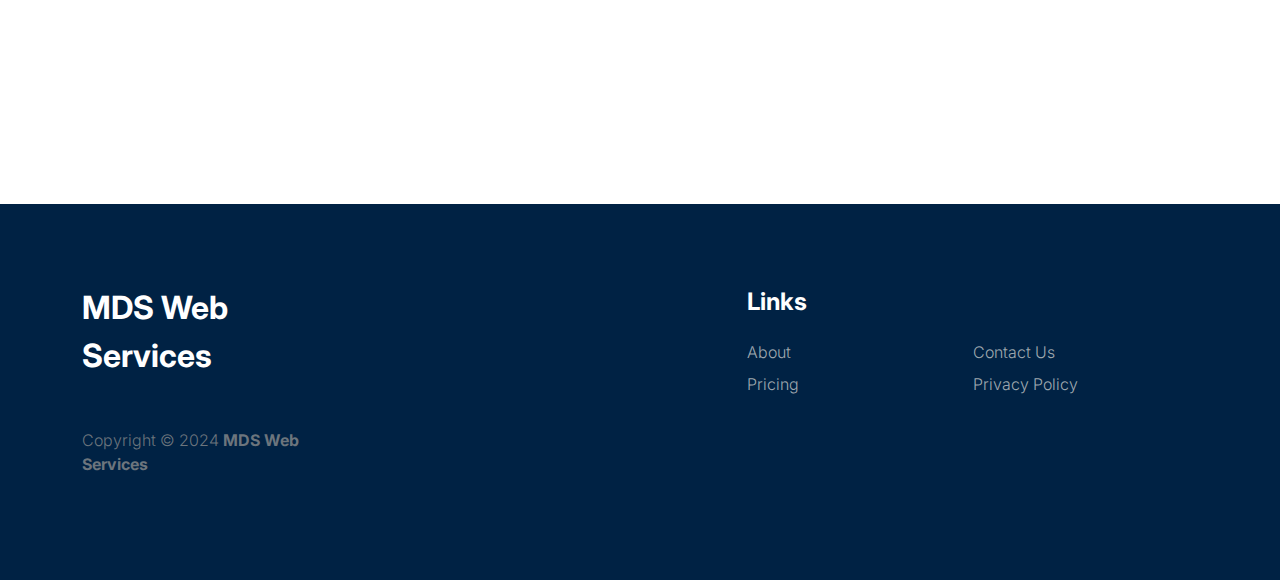
==== commit 13e60b6e: "Update index.html" ====
--- a/index.html
+++ b/index.html
@@ -94,35 +94,17 @@
                         <div class="container">
                             <div class="row">
                                 <div class="col-lg-6 col-10">
-                                    <h1 class="slick-title animation-slide-up-show">MDS Web Development</h1>
-
-                                    <p class="lead text-white mt-lg-3 mb-lg-5 animation-slide-up-show">Transform your online presence with a website that drives results. Our team crafts stunning, high-performance websites tailored to your goals, ensuring you stand out from competition and connect with your audience.</p>
-
-                                    <a href="pricing.html" class="btn custom-btn animation-slide-up-show">I want a website</a>
+                                    <h1 class="slick-title animation-slide-up-show">Best web development company in Nigeria</h1>
+
+                                    <p class="lead text-white mt-lg-3 mb-lg-5 animation-slide-up-show">Get a website for your business today.</p>
+
+                                    <a href="pricing.html" class="btn custom-btn animation-slide-up-show">Get started</a>
                                 </div>
                             </div>
                         </div>
                     </div>
                 </div>
                 
-                <div class="slick-custom">
-                    <img src="images/slideshow/2.jpeg" class="img-fluid" alt="">
-
-                    <div class="slick-bottom">
-                        <div class="container">
-                            <div class="row">
-                                <div class="col-lg-6 col-10">
-                                    <h1 class="slick-title">MDS Web Development</h1>
-
-                                    <p class="lead text-white mt-lg-3 mb-lg-5">Transform your online presence with a website that drives results. Our team crafts stunning, high-performance websites tailored to your goals, ensuring you stand out from competition and connect with your audience.</p>
-
-                                    <a href="pricing.html" class="btn custom-btn">I want a website</a>
-                                </div>
-                            </div>
-                        </div>
-                    </div>
-                </div>
-
             </section>
 
             <section class="about section-padding">
@@ -134,17 +116,18 @@
                                     <div class="row">
                                         <div class="col-12 col-lg-6 gradient shadow p-3">
                                         <div class="cta-info w-100">
+                                          <h4>Did you know...?</h4>
                                           <p class="lh-lg text-white animation-slide-up-show">
-                                            Our services are not just services, they are experiences crafted to give you the best out of your business.
+                                            Businesses that have a website perform <strong>10x better</strong> in terms of <strong>customer retention, revenue generation, and brand trust and recognition.</strong>
                                           </p>
                                         </div>
                                       </div>
                                       
                                       <div class="col-12 col-lg-6 gradient shadow p-3">
                                         <div class="cta-info w-100 animation-slide-up-show">
-                                          <h4 class="display-4 fw-bold text-white">100% Satisfaction Guaranteed</h4>
+                                          <h4 class="display-4 fw-bold text-white">Don't miss this opportunity</h4>
                                           <p class="lh-lg text-white">
-                                            Your satisfaction is our priority.
+                                            Generate revenue and grow your brand online.
                                           </p>
                                         </div>
                                       </div>
@@ -167,7 +150,7 @@
                         
                         <div class="col-12 text-center animation-fade-in">
                             <h3><span class="d-block text-primary">WHAT WE OFFER</span></h3>
-                            <p>These are the key elements we integrate to drive results for your business.</p>
+                            <p>These are the key elements we integrate to drive results for <span>your business.</span></p>
                         </div>
 
                         <div class="col-lg-4 col-12 mb-3 animation-slide-up-show">
@@ -183,7 +166,7 @@
                                     <div class="col-lg-10">
                                         <p>Our website designs are crafted with the nature of your business in mind. We try to put ourselves in our clients' shoes to provide what's best for their business.<br><br><br></p>
                                         <small class="text-muted"><br></small>
-                                        <a href="pricing.html" class="btn custom-btn">I want this offer</a>
+                                        <a href="pricing.html" class="btn custom-btn">I want this offer now!</a>
                                     </div>
                                 </div>
                             </div>
@@ -202,7 +185,7 @@
                                     <div class="col-lg-10">
                                         <p>Connect better with your customers by reviewing comments and understanding customer needs better.<br><br><br><br></p>
                                         <i class="bi-info-circle" style="font-size: 16px;"></i><small class="text-muted">Included in our web development plans.<br></small>
-                                        <a href="pricing.html" class="btn custom-btn">I want this offer</a>
+                                        <a href="pricing.html" class="btn custom-btn">I want this offer now!</a>
                                     </div>
                                 </div>
                             </div>
@@ -221,7 +204,7 @@
                                     <div class="col-lg-10">
                                         <p>One major secret of the big companies is that they have found a way to be discovered on Search Engines like Google. We help optimize your website to rank higher on Google Search.<br><br></p>
                                         <i class="bi-info-circle" style="font-size: 16px;"></i><small class="text-muted">Included in our web development plans.<br></small>
-                                        <a href="pricing.html" class="btn custom-btn">I want this offer</a>
+                                        <a href="pricing.html" class="btn custom-btn">I want this offer now!</a>
                                     </div>
                                 </div>
                             </div>
@@ -238,9 +221,9 @@
                                     </div>
                                                   
                                     <div class="col-lg-10">
-                                        <p>In today's mobile-first world, having a responsive website is crucial. We create websites that provide an optimal viewing experience across all devices, ensuring your visitors have a seamless experience whether they're on a desktop, tablet, or smartphone.<br></p>
+                                        <p>We create websites that provide an optimal viewing experience across all devices.<br></p>
                                         <i class="bi-info-circle" style="font-size: 16px;"></i><small class="text-muted">Included in our web development plans.<br></small>
-                                        <a href="pricing.html" class="btn custom-btn">I want this offer</a>
+                                        <a href="pricing.html" class="btn custom-btn">I want this offer now!</a>
                                     </div>
                                 </div>
                             </div>
@@ -258,7 +241,8 @@
                     <div class="row">
                         
                         <div class="col-12 text-center animation-fade-in">
-                            <h3><span class="d-block text-primary text-white">WHAT ARE THE DOWNSIDES OF NOT HAVING A WEBSITE?</span></h3>
+                            <h3><span class="d-block text-primary text-white">WHAT AM I MISSING?</span></h3>
+                            <p>If your business does not have a website, you are missing out on the following:</p>
                             <div style="height: 40px;"></div>
                         </div>
 
@@ -267,11 +251,11 @@
                                 <div>
                                          
                                     <div class="col-lg-10">
-                                        <h5 class="mb-5" style="height: 2rem; color: #ccc;">1.  Investors don't take you seriously</h5>
-                                    </div>
-
-                                    <div class="col-lg-10">
-                                        <p style="color:#aaa;">Not having a website could significantly lower your chances of partnerships and investment opportunities. No partner or investor will take a business seriously if they don't have a website.</p>
+                                        <h5 class="mb-5" style="height: 2rem; color: #ccc;">1.  Advertising revenue</h5>
+                                    </div>
+
+                                    <div class="col-lg-10">
+                                        <p style="color:#aaa;">Monetize your website through ads, affiliate marketing, or sponsored content, creating additional income streams.</p>
                                     </div>
                                 </div>
                             </div>
@@ -282,17 +266,48 @@
                                 <div>
                                          
                                     <div class="col-lg-10">
-                                        <h5 class="mb-5" style="height: 2rem; color: #ccc;">2.  Low credibility</h5>
-                                    </div>
-
-                                    <div class="col-lg-10">
-                                        <p style="color:#aaa;">Not having a website could have people who want to know about your business beat around the bush. They don't have a definite source of information on your business, so they tend to believe information about your business from outside sources.</p>
-                                    </div>
-                                </div>
-                            </div>
-                        </div>
-
-
+                                        <h5 class="mb-5" style="height: 2rem; color: #ccc;">2.  Competitive edge</h5>
+                                    </div>
+
+                                    <div class="col-lg-10">
+                                        <p style="color:#aaa;">Having a website could strategically place your business ahead of competitors who may not have a robust online presence, attracting more customers and capturing market share.</p>
+                                    </div>
+                                </div>
+                            </div>
+                        </div>
+
+
+                        <div class="col-lg-4 col-12 mb-3 animation-slide-up-show">
+                            <div class="d-flex flex-column h-100 ms-lg-4 mt-lg-0 mt-5">            
+                                <div>
+                                         
+                                    <div class="col-lg-10">
+                                        <h5 class="mb-5" style="height: 2rem; color: #ccc;">3.  Increased brand visibility and credibility</h5>
+                                    </div>
+
+                                    <div class="col-lg-10">
+                                        <p style="color:#aaa;">Having a website for your business establishes a strong online presence and builds trust with potential customers.</p>
+                                    </div>
+                                </div>
+                            </div>
+                        </div>
+
+
+
+                    </div>
+                </div>
+            </section>
+
+
+            <section class="section-padding" style="background: #024;">
+                <div class="container">
+                    <div class="row">
+                        
+                        <div class="col-12 text-center animation-fade-in">
+                            <h2 class="text-white">Don't miss out on this opportunity to enhance</span> your business!</h2>
+                            <div style="height: 40px;"></div>
+                            <a href="pricing.html" class="btn custom-btn-active animation-fade-in">Let's get started</a>
+                        </div>
 
                     </div>
                 </div>
@@ -314,11 +329,11 @@
                                 <div>
                                          
                                     <div class="col-lg-10">
-                                        <h5 class="mb-5" style="height: 2rem;">1.  Fair Prices</h5>
-                                    </div>
-
-                                    <div class="col-lg-10">
-                                        <p>Top agencies charge at least ₦2 Million for this service. Our mission is to provide the best possible website experience for your business at an affordable price. We charge way less than other agencies. More on this on our <a href="pricing.html">Pricing</a> page.</p>
+                                        <h5 class="mb-5" style="height: 2rem;">Quality and Excellence</h5>
+                                    </div>
+
+                                    <div class="col-lg-10">
+                                        <p>Our goal is to provide the best website experience for your business. From design to functionality, everything is crafted with excellence.</p>
                                     </div>
                                 </div>
                             </div>
@@ -329,32 +344,17 @@
                                 <div>
                                          
                                     <div class="col-lg-10">
-                                        <h5 class="mb-5" style="height: 2rem;">2.  Quality and Excellence</h5>
-                                    </div>
-
-                                    <div class="col-lg-10">
-                                        <p>Our goal is to provide the best website experience for your business based on our perception of what's recommended for your business. We strive toward quality and excellence and seek to deliver more than just a service. From design to functionality, everything is crafted with excellence.</p>
-                                    </div>
-                                </div>
-                            </div>
-                        </div>
-
-
-
-                    </div>
-                </div>
-            </section>
-
-
-            <section class="section-padding" style="background: #024;">
-                <div class="container">
-                    <div class="row">
-                        
-                        <div class="col-12 text-center animation-fade-in">
-                            <h2 class="text-white">A new way of <span>doing business</span> awaits you!</h2>
-                            <div style="height: 40px;"></div>
-                            <a href="pricing.html" class="btn custom-btn-active animation-fade-in">Let's get started</a>
-                        </div>
+                                        <h5 class="mb-5" style="height: 2rem;">Fair Prices</h5>
+                                    </div>
+
+                                    <div class="col-lg-10">
+                                        <p>Top agencies charge at least ₦2 Million for this service. Our mission is to provide the best possible website experience for your business at an affordable price. See our <a href="pricing.html">Pricing</a> page for more.</p>
+                                    </div>
+                                </div>
+                            </div>
+                        </div>
+
+
 
                     </div>
                 </div>
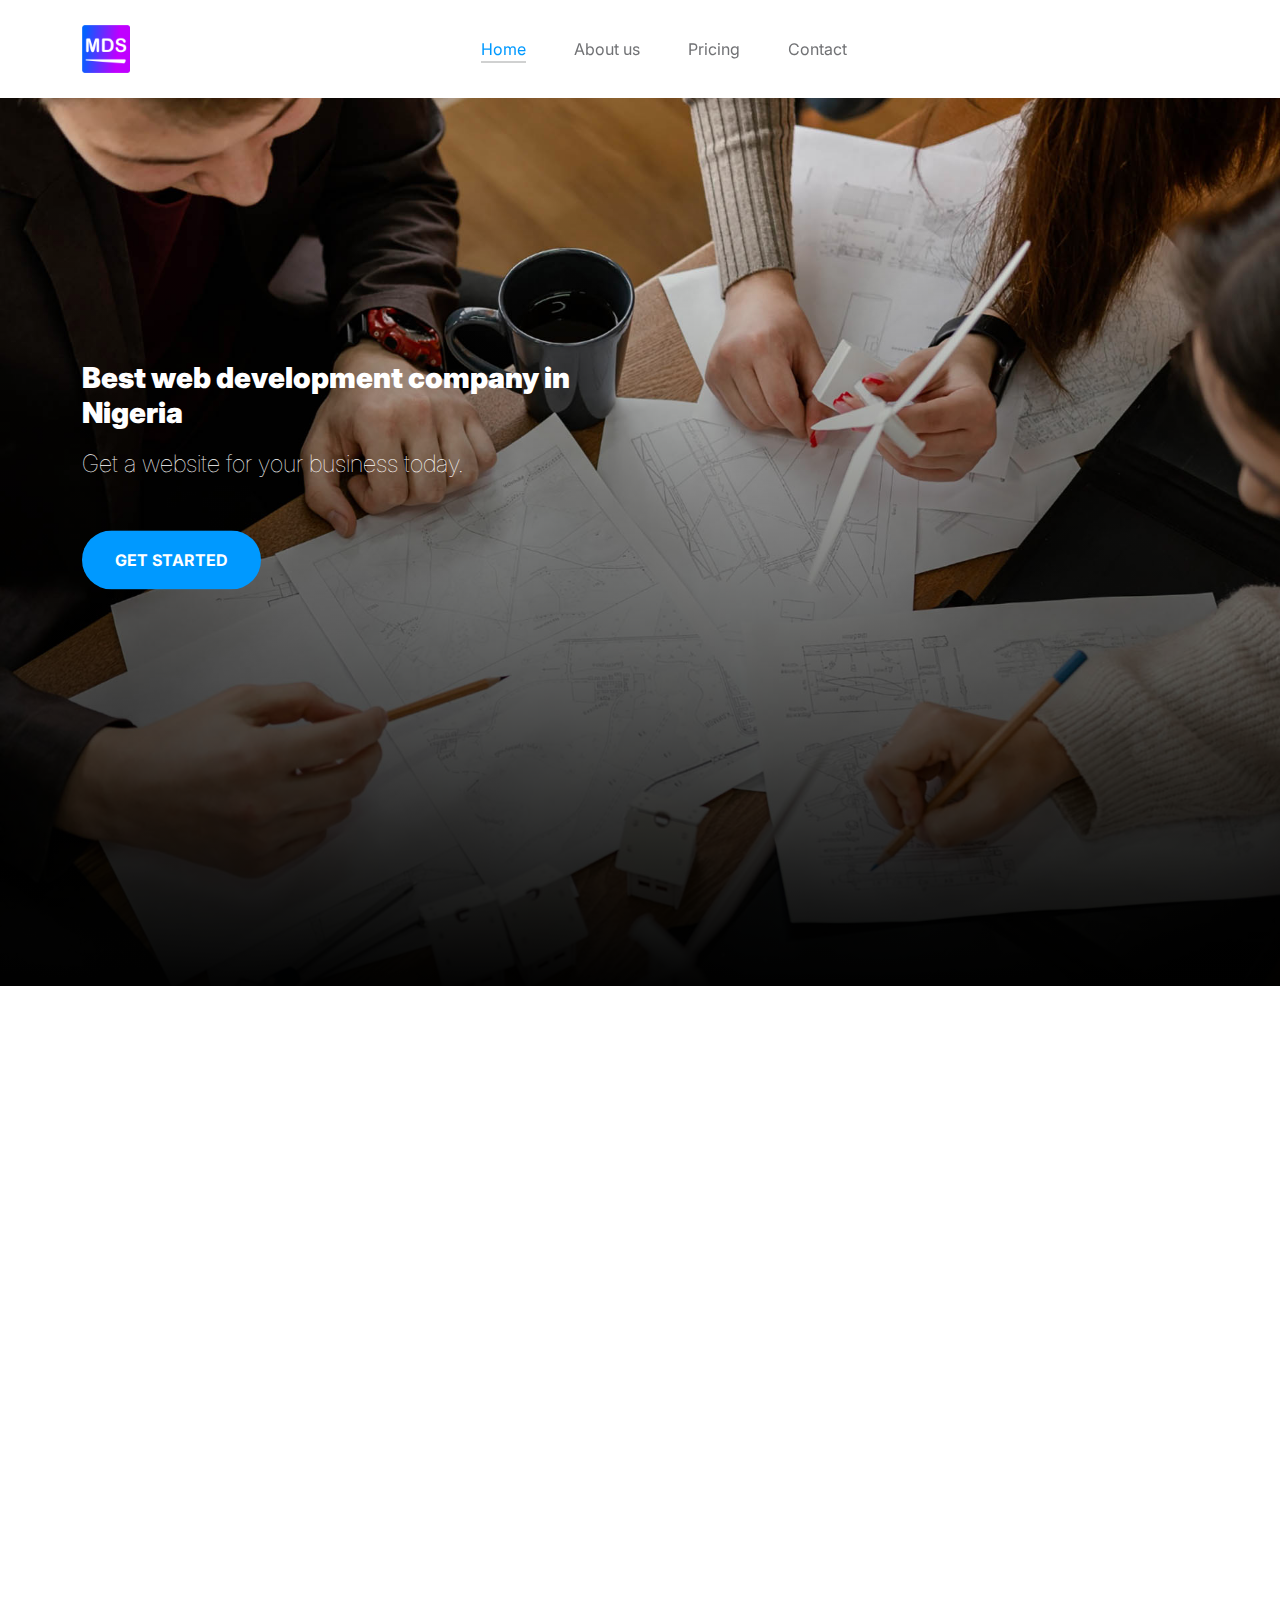
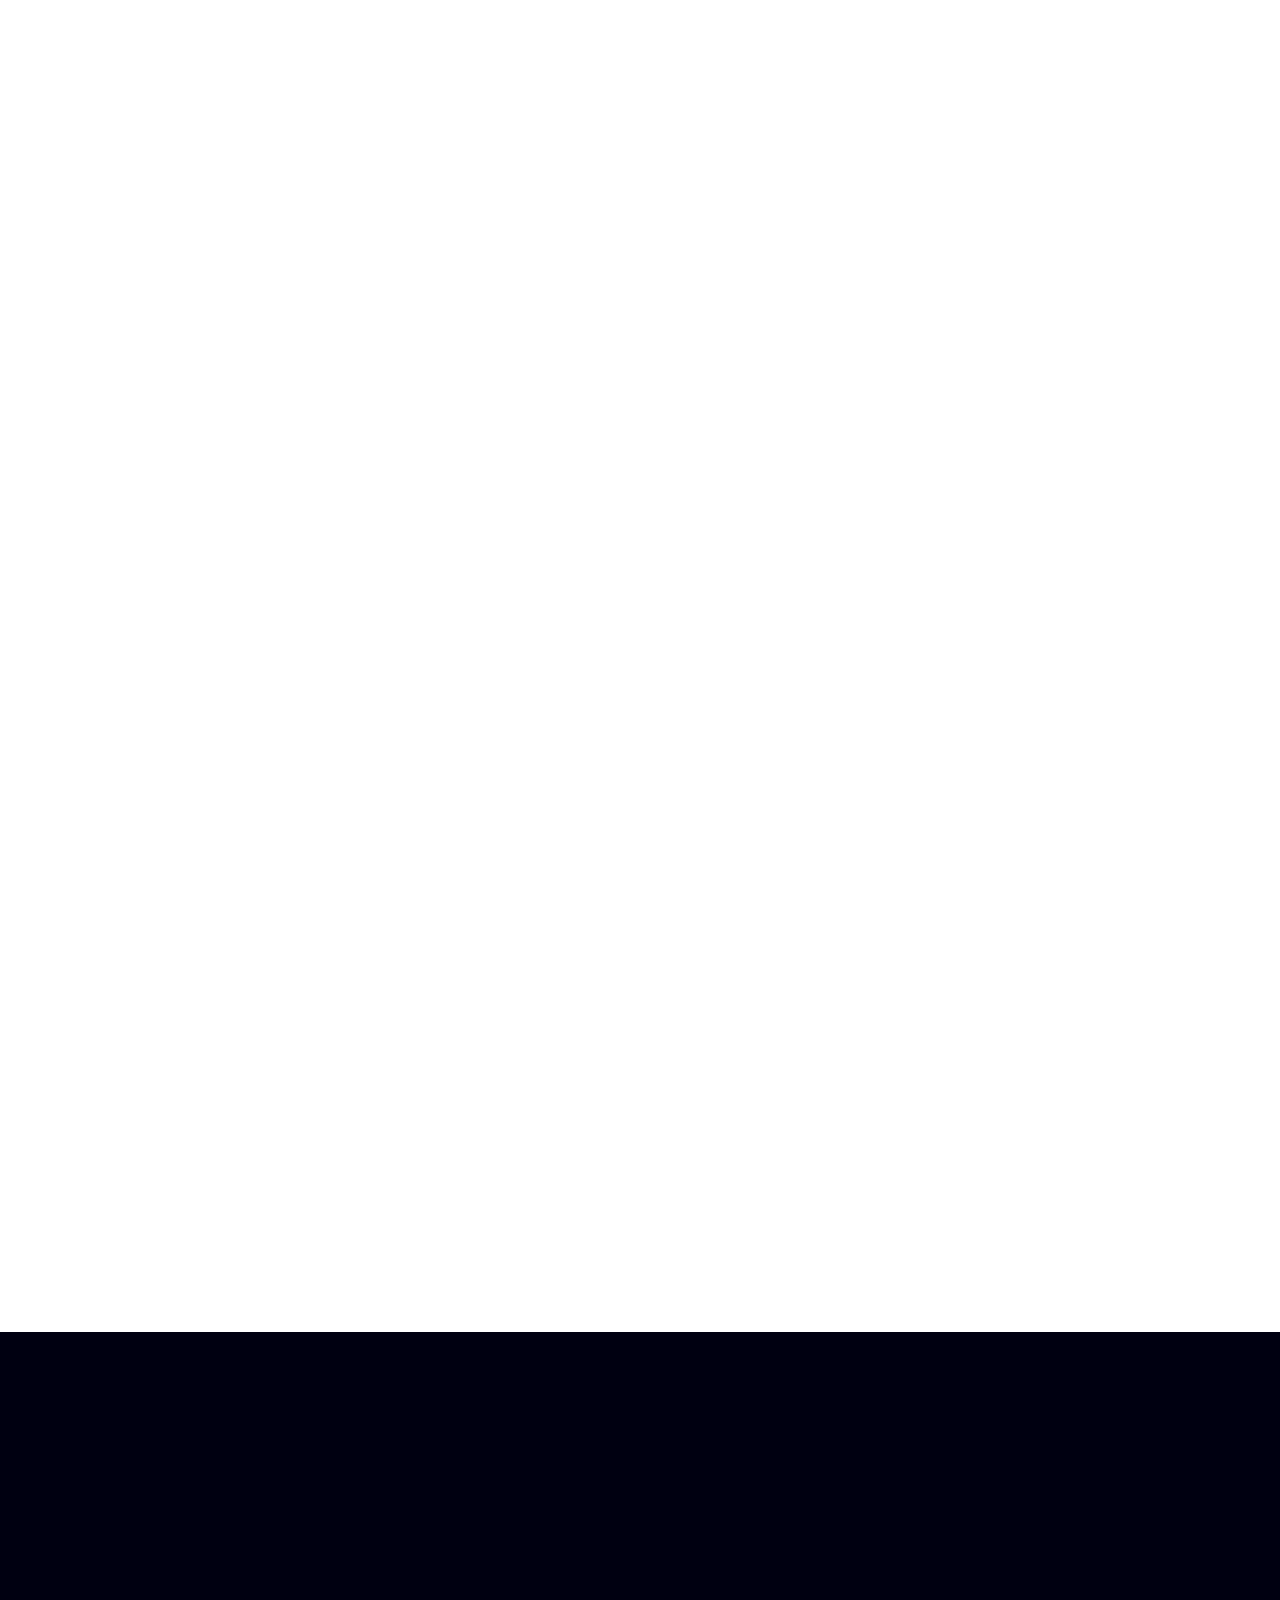
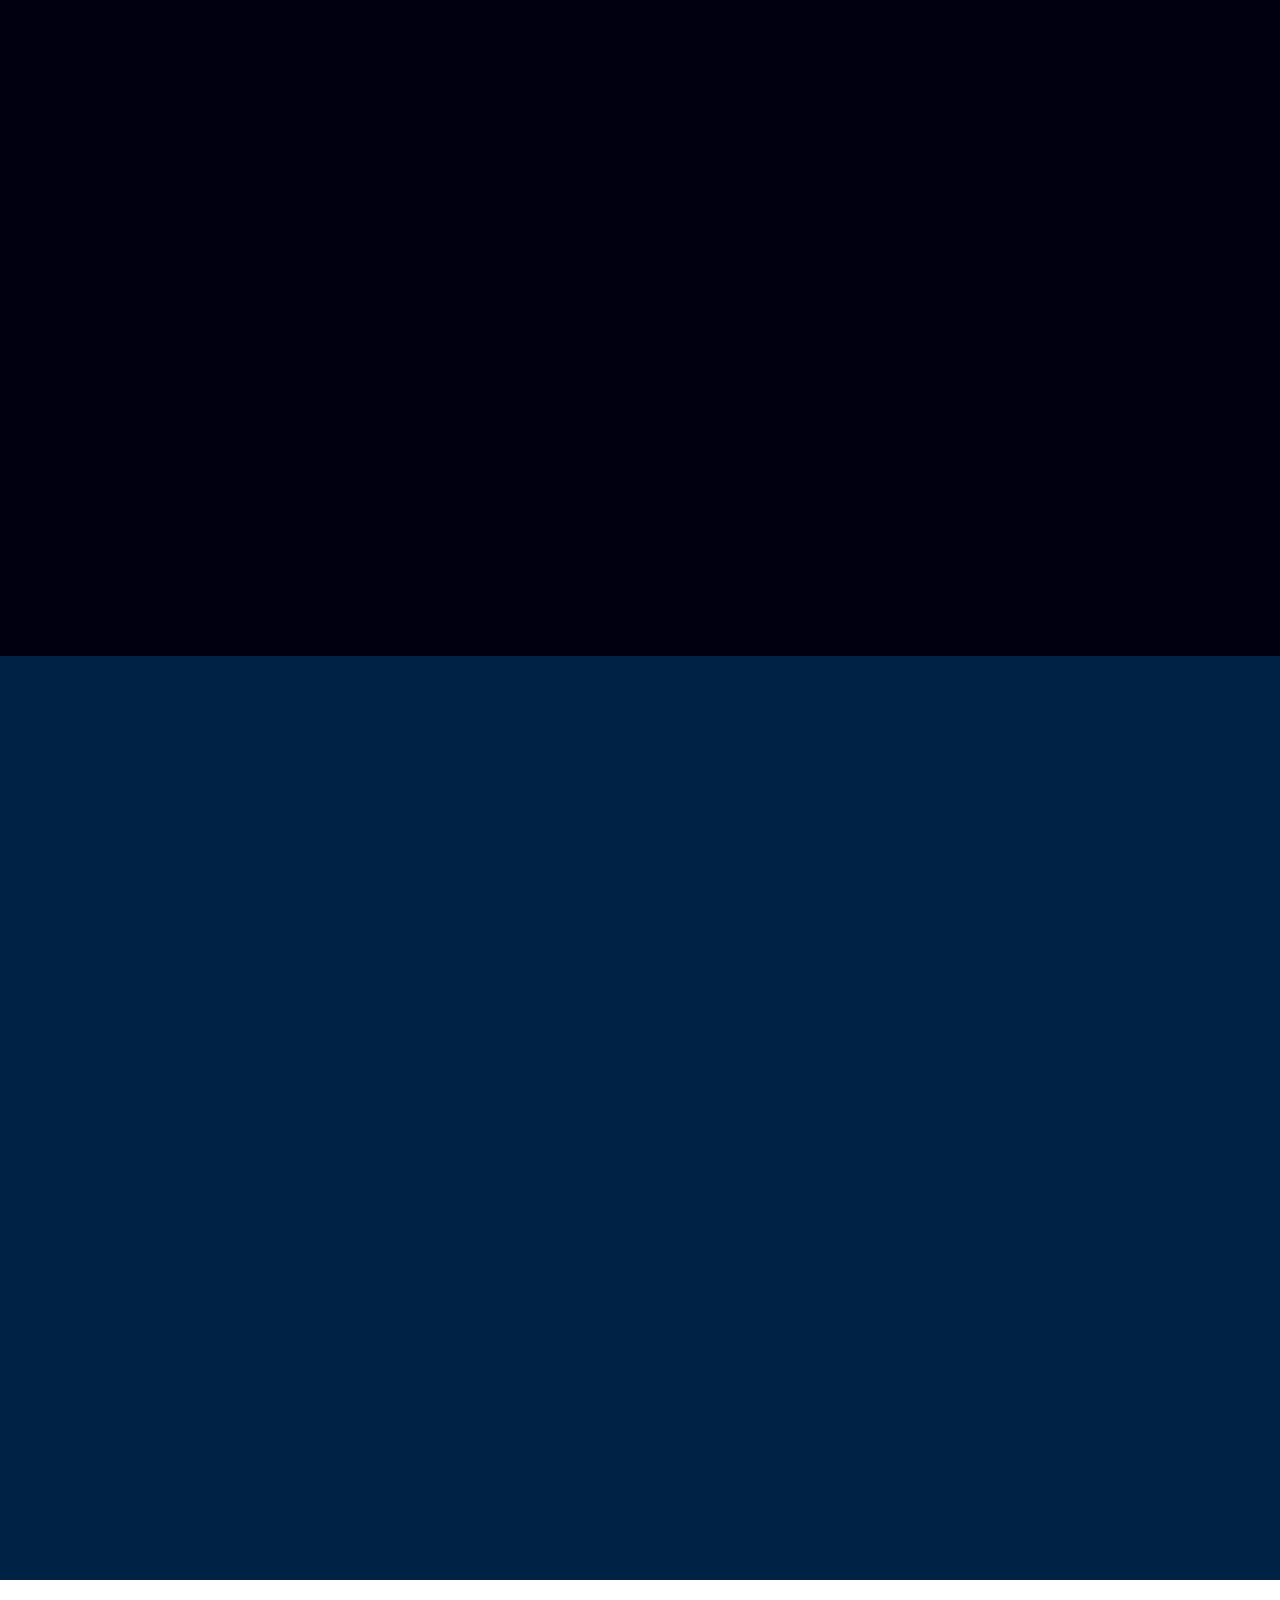
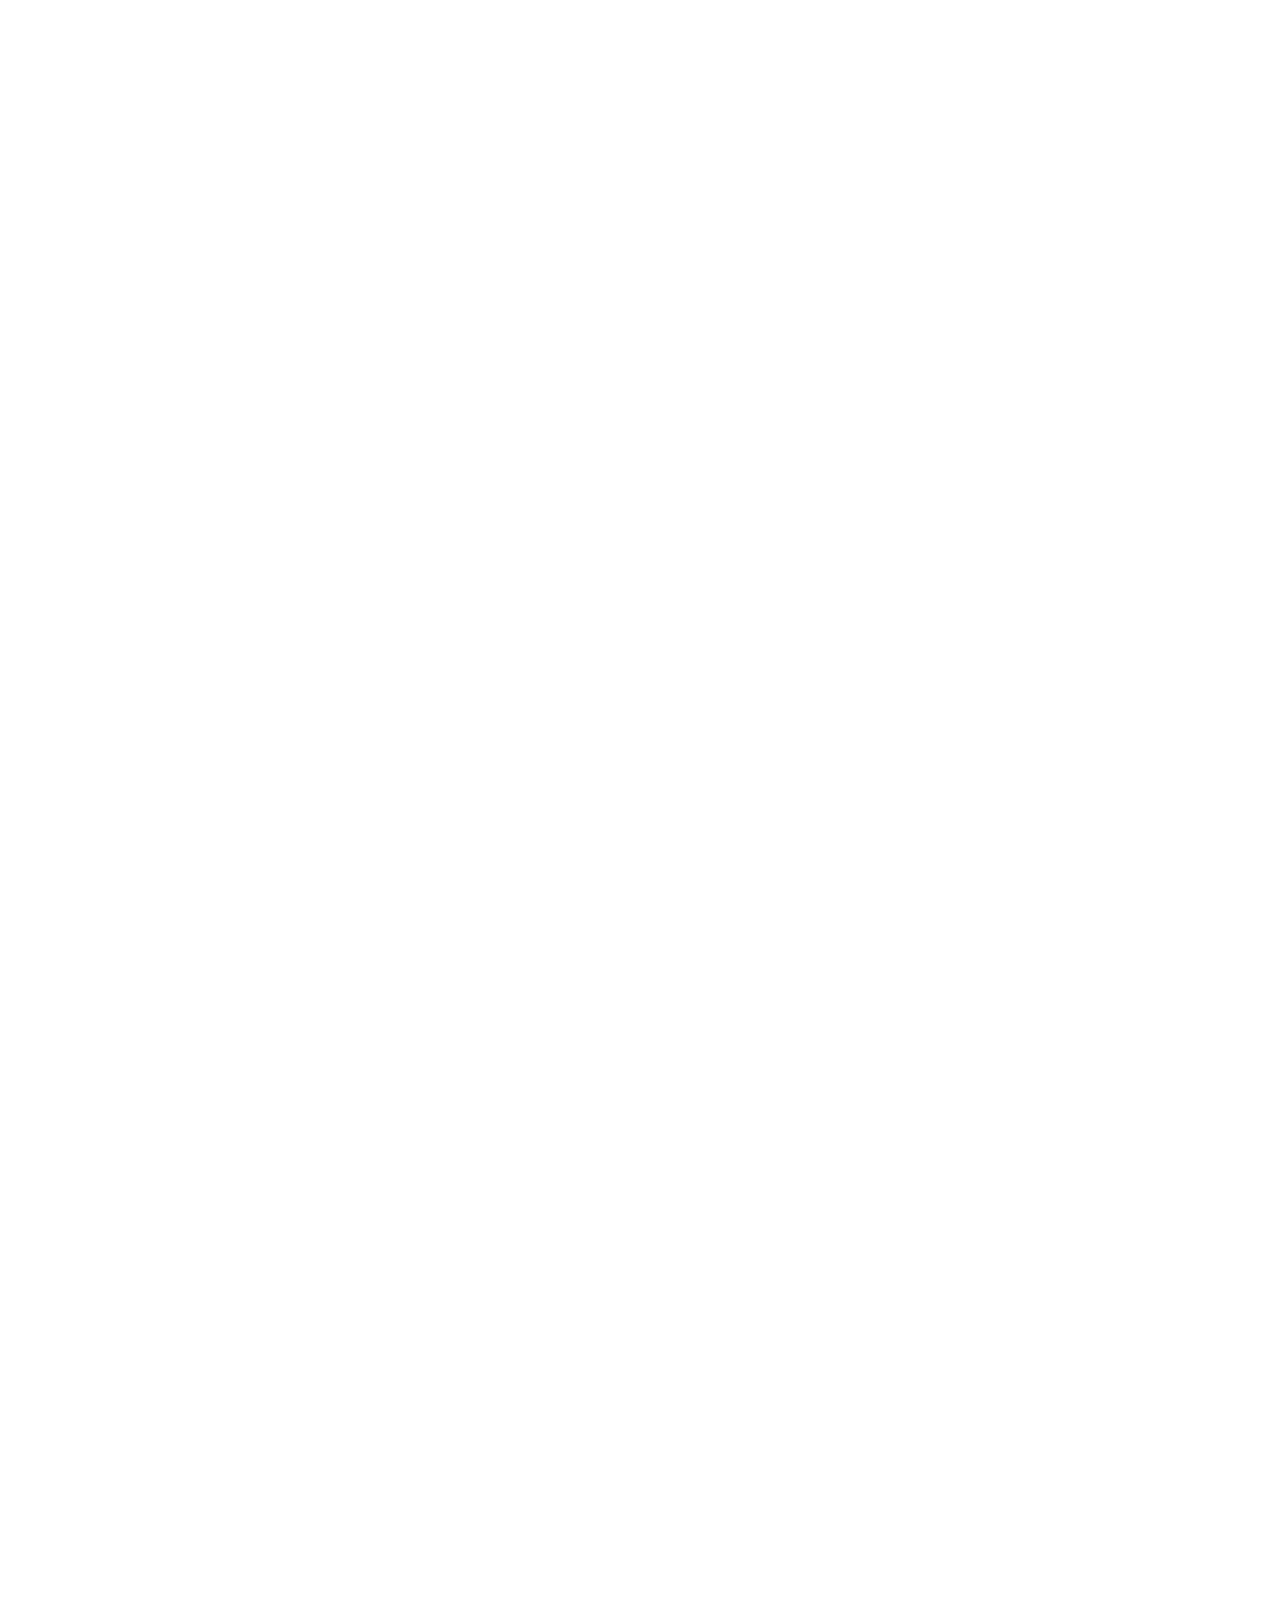
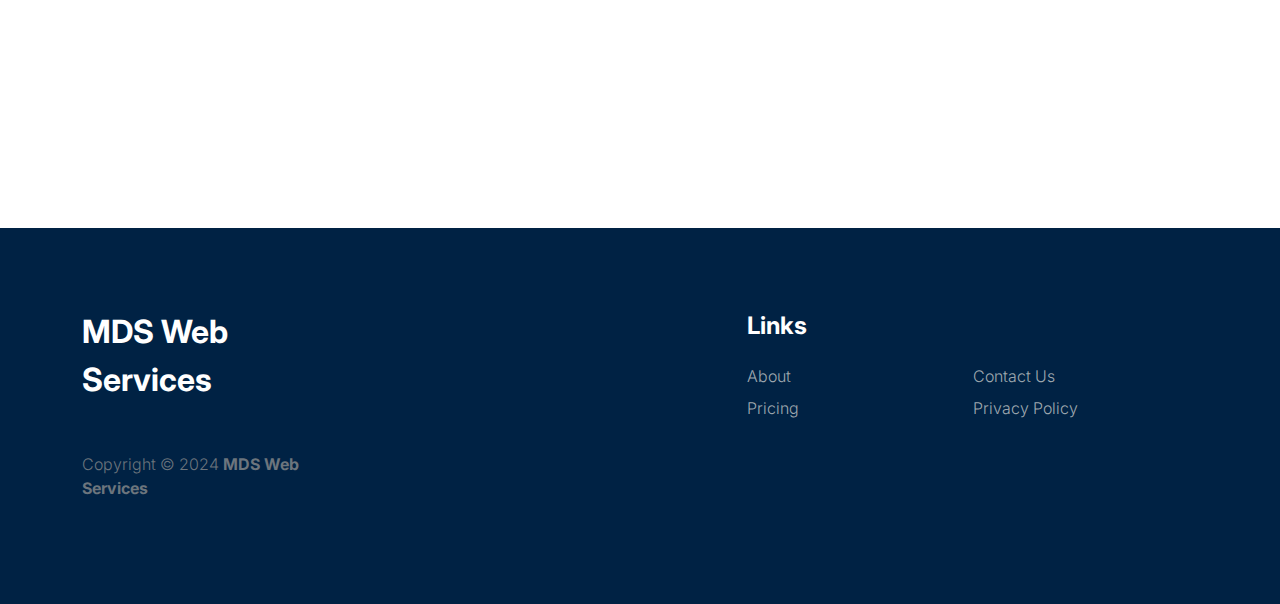
==== commit b6bebbb7: "Update index.html" ====
--- a/index.html
+++ b/index.html
@@ -116,7 +116,7 @@
                                     <div class="row">
                                         <div class="col-12 col-lg-6 gradient shadow p-3">
                                         <div class="cta-info w-100">
-                                          <h4>Did you know...?</h4>
+                                          <h4 class="text-white">Did you know...?</h4>
                                           <p class="lh-lg text-white animation-slide-up-show">
                                             Businesses that have a website perform <strong>10x better</strong> in terms of <strong>customer retention, revenue generation, and brand trust and recognition.</strong>
                                           </p>
@@ -129,6 +129,7 @@
                                           <p class="lh-lg text-white">
                                             Generate revenue and grow your brand online.
                                           </p>
+                                          <a href="pricing.html">Get started</a>
                                         </div>
                                       </div>
                                       
@@ -166,7 +167,7 @@
                                     <div class="col-lg-10">
                                         <p>Our website designs are crafted with the nature of your business in mind. We try to put ourselves in our clients' shoes to provide what's best for their business.<br><br><br></p>
                                         <small class="text-muted"><br></small>
-                                        <a href="pricing.html" class="btn custom-btn">I want this offer now!</a>
+                                        <a href="pricing.html" class="btn custom-btn">Get started</a>
                                     </div>
                                 </div>
                             </div>
@@ -185,7 +186,7 @@
                                     <div class="col-lg-10">
                                         <p>Connect better with your customers by reviewing comments and understanding customer needs better.<br><br><br><br></p>
                                         <i class="bi-info-circle" style="font-size: 16px;"></i><small class="text-muted">Included in our web development plans.<br></small>
-                                        <a href="pricing.html" class="btn custom-btn">I want this offer now!</a>
+                                        <a href="pricing.html" class="btn custom-btn">Get started</a>
                                     </div>
                                 </div>
                             </div>
@@ -204,7 +205,7 @@
                                     <div class="col-lg-10">
                                         <p>One major secret of the big companies is that they have found a way to be discovered on Search Engines like Google. We help optimize your website to rank higher on Google Search.<br><br></p>
                                         <i class="bi-info-circle" style="font-size: 16px;"></i><small class="text-muted">Included in our web development plans.<br></small>
-                                        <a href="pricing.html" class="btn custom-btn">I want this offer now!</a>
+                                        <a href="pricing.html" class="btn custom-btn">Get started</a>
                                     </div>
                                 </div>
                             </div>
@@ -349,6 +350,18 @@
 
                                     <div class="col-lg-10">
                                         <p>Top agencies charge at least ₦2 Million for this service. Our mission is to provide the best possible website experience for your business at an affordable price. See our <a href="pricing.html">Pricing</a> page for more.</p>
+                                    </div>
+                                </div>
+                            </div>
+                        </div>
+
+
+                        <div class="col-lg-4 col-12 mb-3 card-positive animation-slide-up-show">
+                            <div class="d-flex flex-column h-100 ms-lg-4 mt-lg-0 mt-5">            
+                                <div>
+                                         
+                                    <div class="col-lg-10">
+                                        <a href="pricing.html">Get started</a>
                                     </div>
                                 </div>
                             </div>
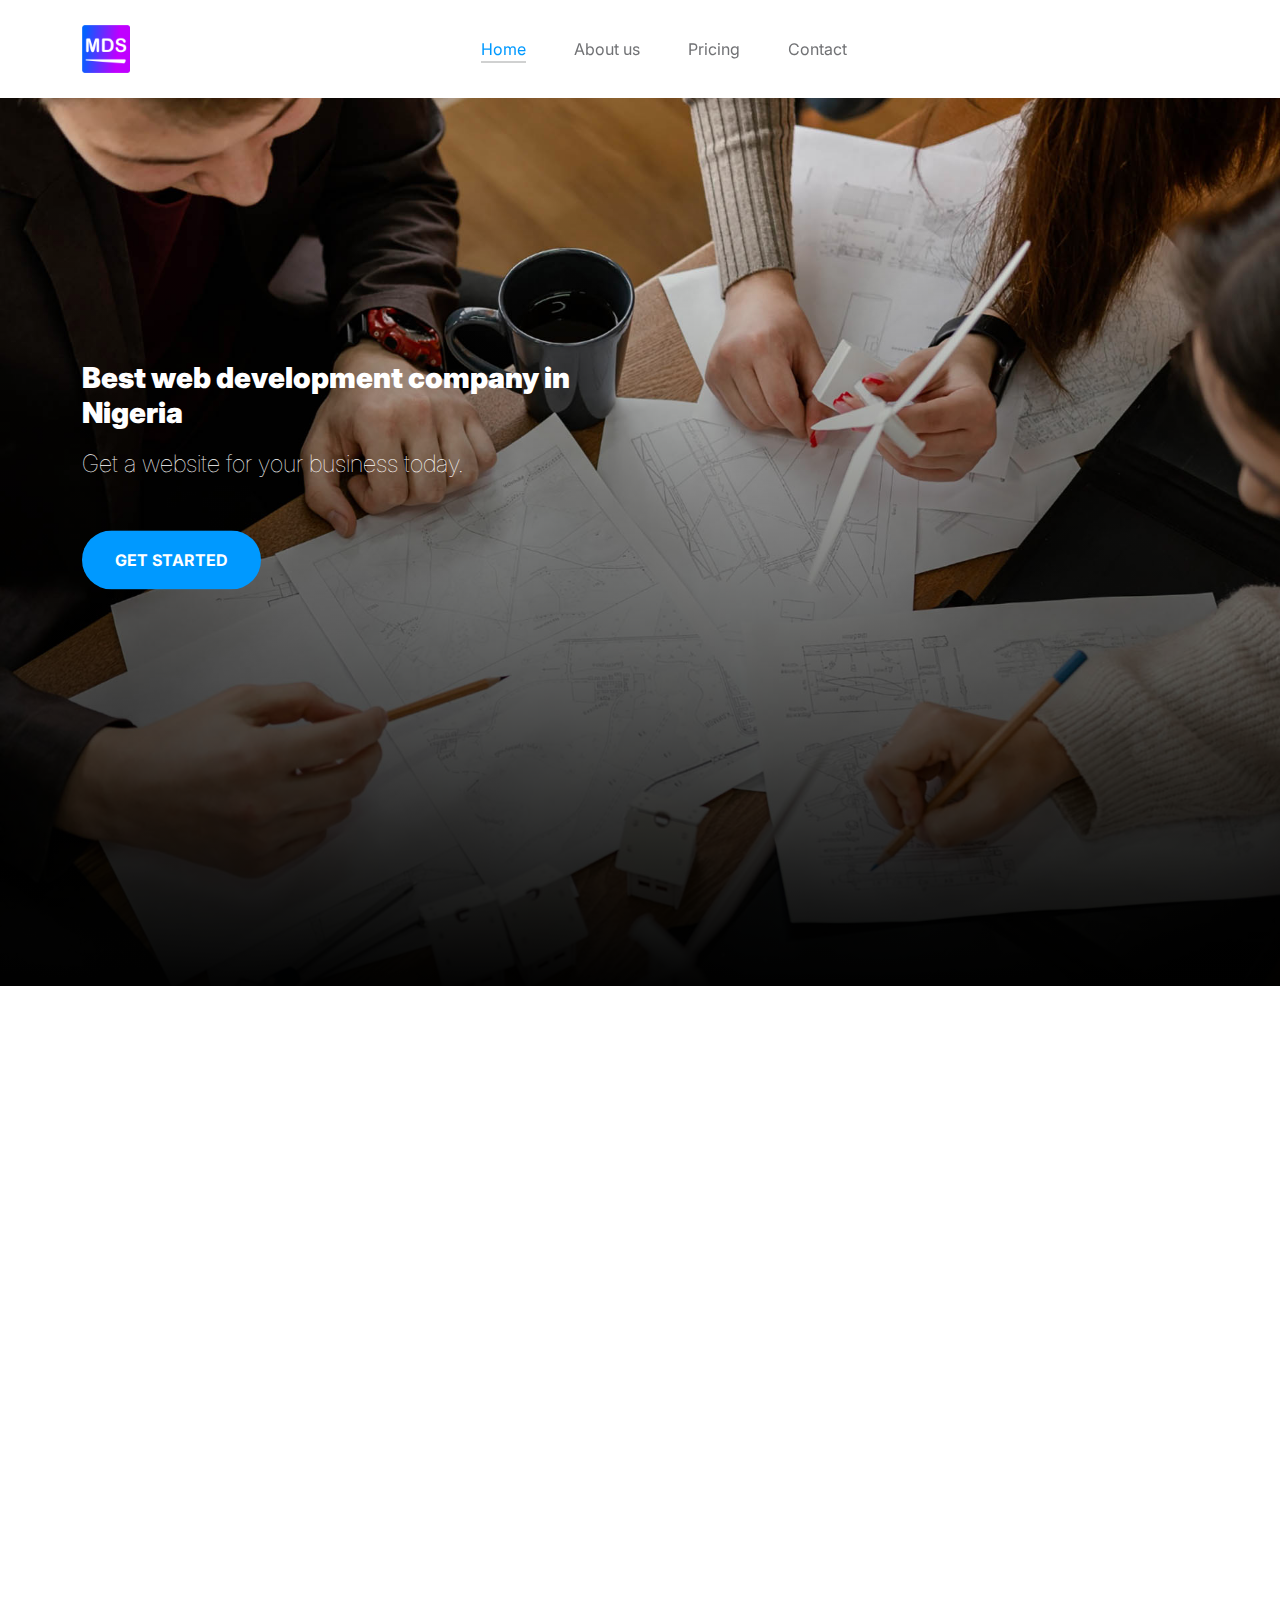
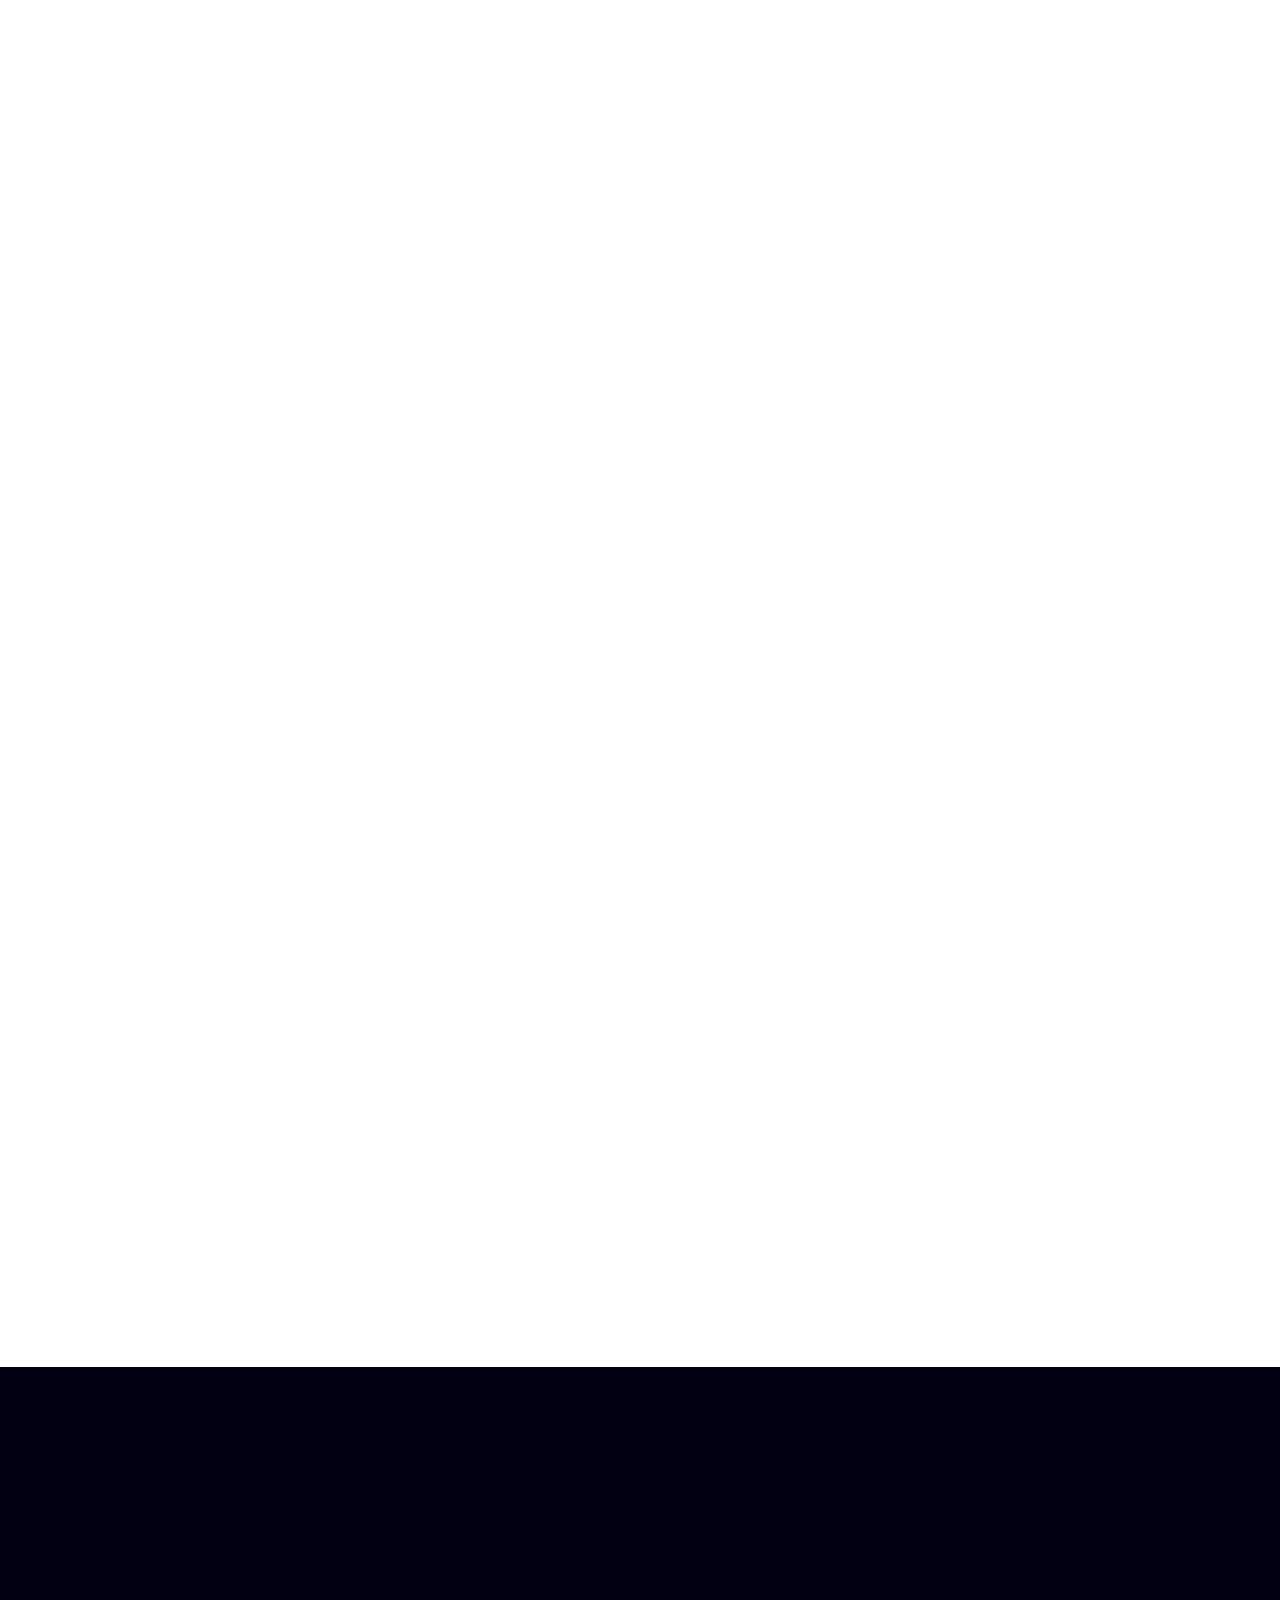
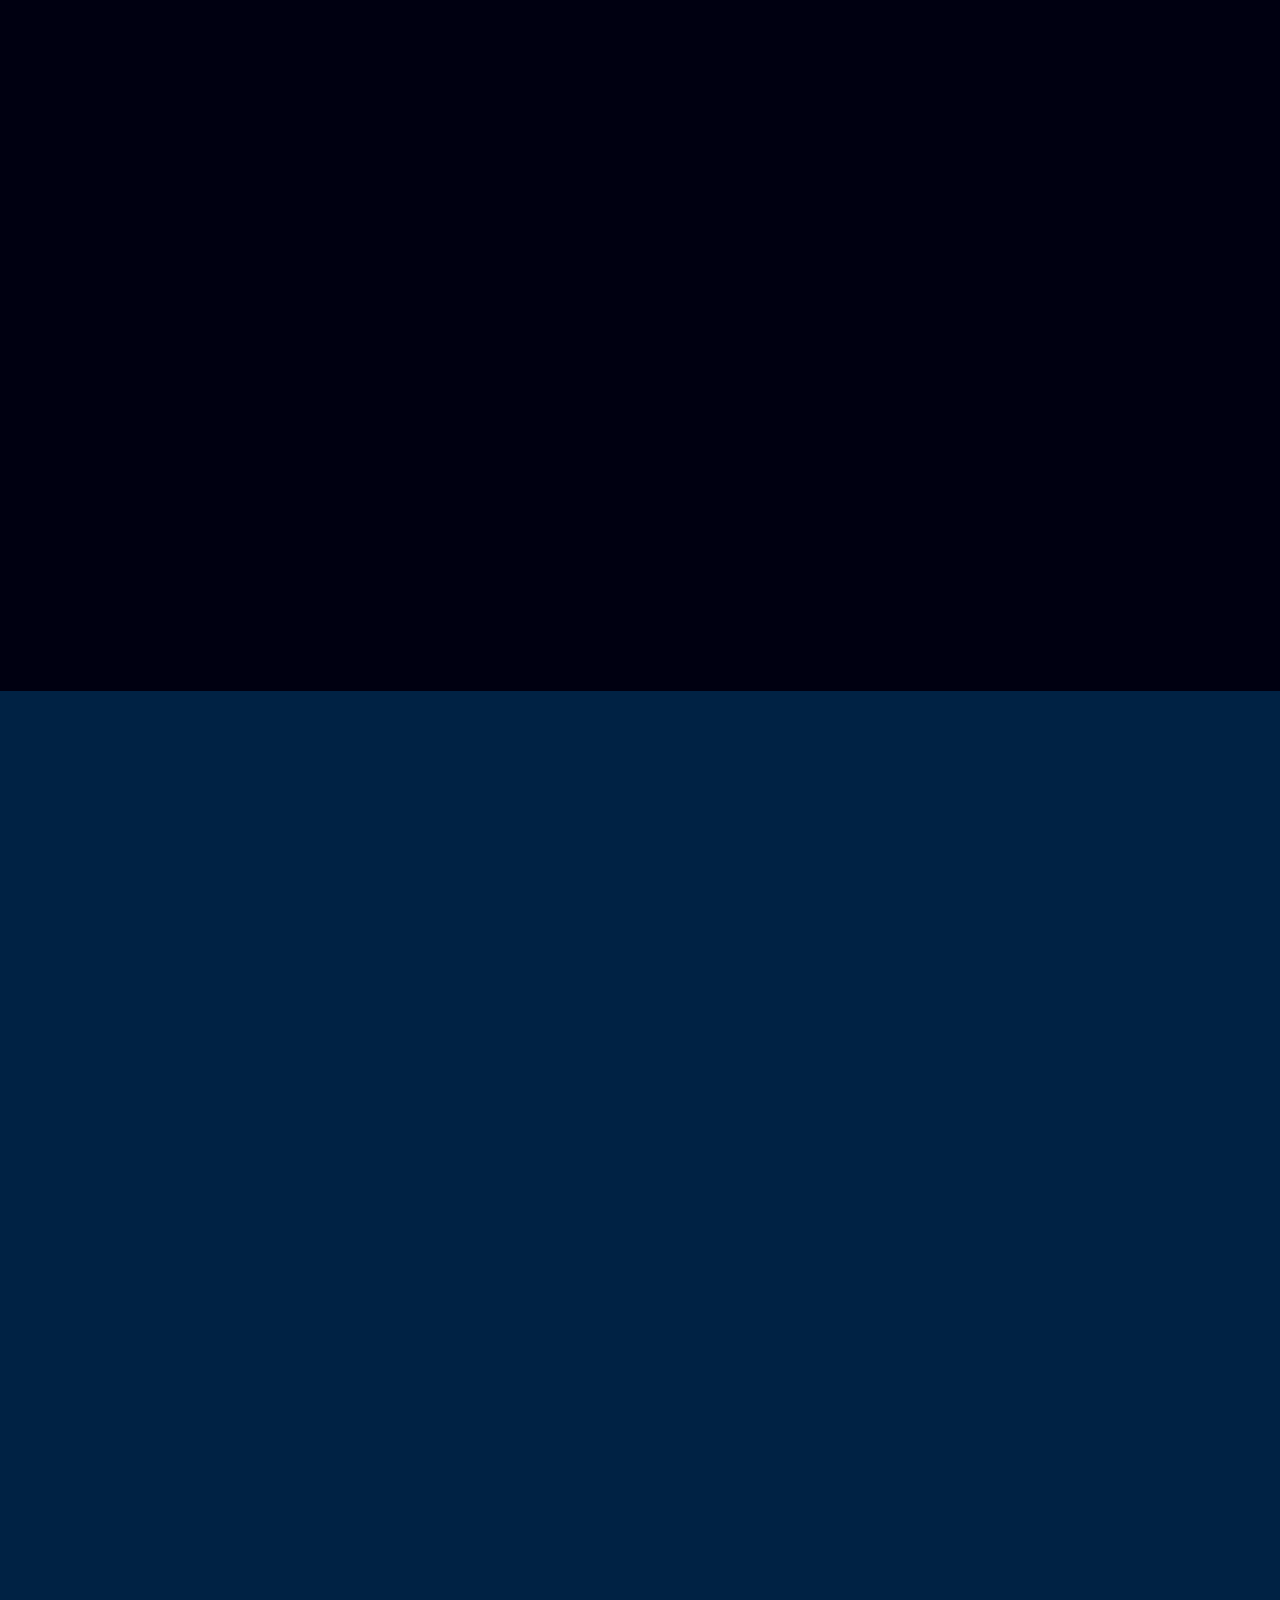
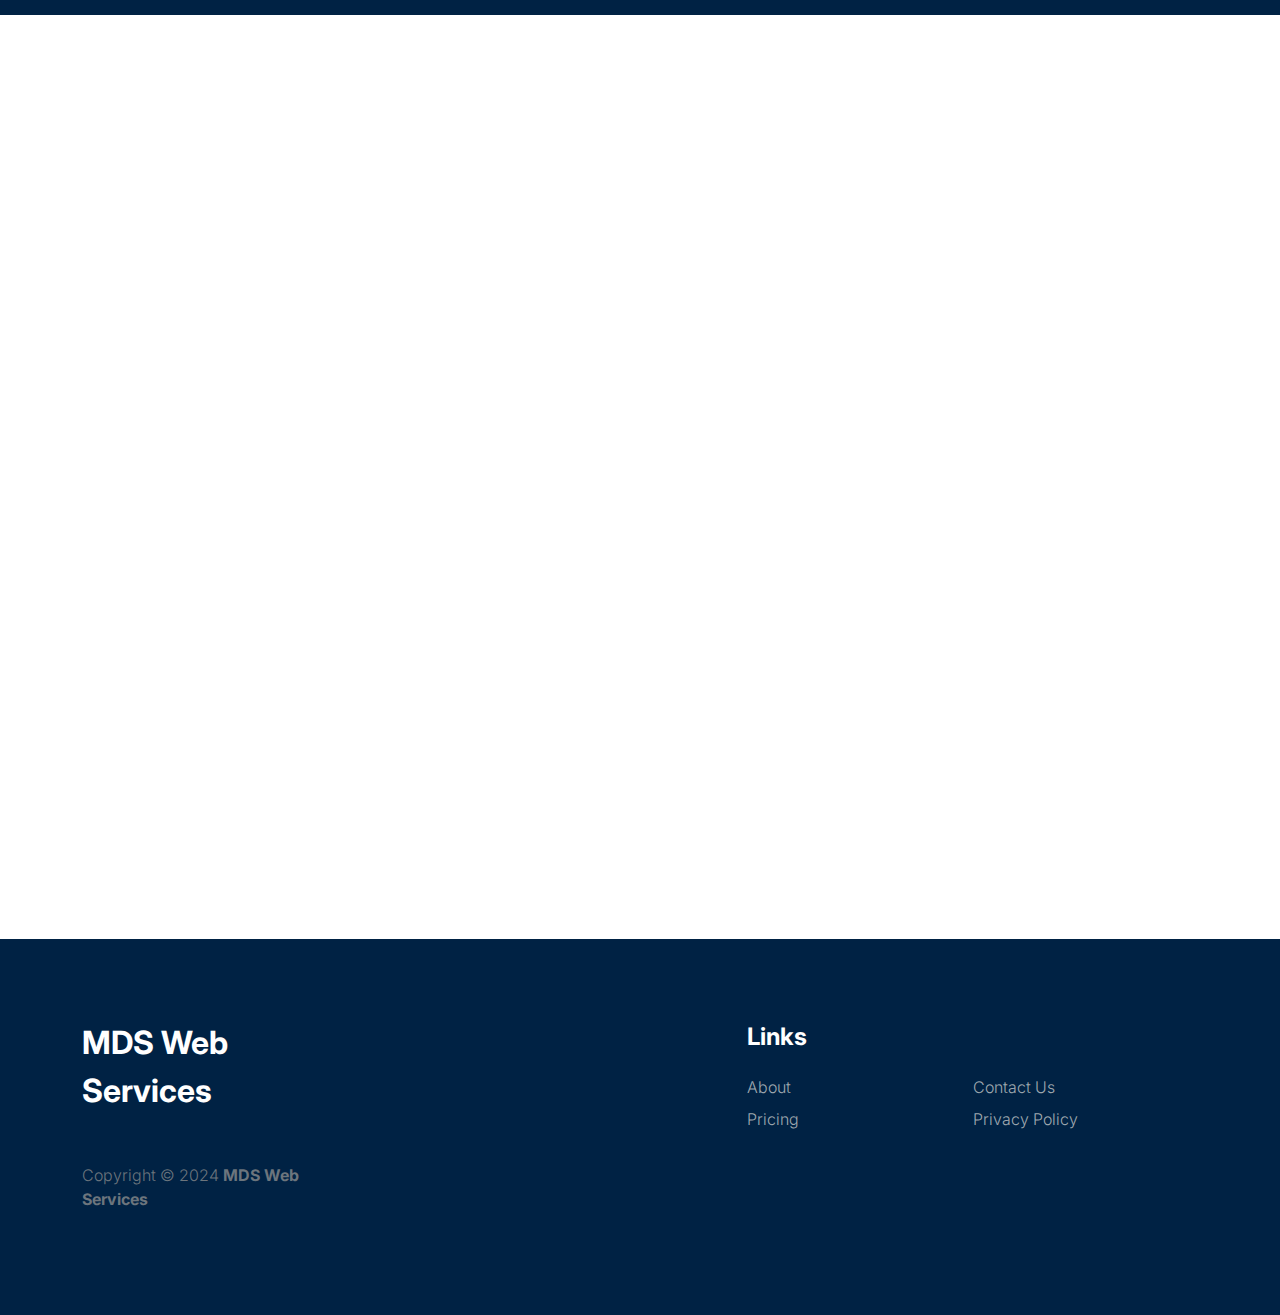
==== commit f9095064: "Update index.html" ====
--- a/index.html
+++ b/index.html
@@ -129,7 +129,7 @@
                                           <p class="lh-lg text-white">
                                             Generate revenue and grow your brand online.
                                           </p>
-                                          <a href="pricing.html">Get started</a>
+                                          <a href="pricing.html" class="btn custom-btn animation-slide-up-show">Get started</a>
                                         </div>
                                       </div>
                                       
@@ -314,64 +314,6 @@
                 </div>
             </section>
 
-
-
-            <section class="section-padding">
-                <div class="container">
-                    <div class="row" style="gap: 20px;">
-                        
-                        <div class="col-12 text-center animation-fade-in">
-                            <h3><span class="d-block text-primary text-white">WHY US?</span></h3>
-                            <div style="height: 40px;"></div>
-                        </div>
-
-                        <div class="col-lg-4 col-12 mb-3 card-positive animation-slide-up-show">
-                            <div class="d-flex flex-column h-100 ms-lg-4 mt-lg-0 mt-5">            
-                                <div>
-                                         
-                                    <div class="col-lg-10">
-                                        <h5 class="mb-5" style="height: 2rem;">Quality and Excellence</h5>
-                                    </div>
-
-                                    <div class="col-lg-10">
-                                        <p>Our goal is to provide the best website experience for your business. From design to functionality, everything is crafted with excellence.</p>
-                                    </div>
-                                </div>
-                            </div>
-                        </div>
-
-                        <div class="col-lg-4 col-12 mb-3 card-positive animation-slide-up-show">
-                            <div class="d-flex flex-column h-100 ms-lg-4 mt-lg-0 mt-5">            
-                                <div>
-                                         
-                                    <div class="col-lg-10">
-                                        <h5 class="mb-5" style="height: 2rem;">Fair Prices</h5>
-                                    </div>
-
-                                    <div class="col-lg-10">
-                                        <p>Top agencies charge at least ₦2 Million for this service. Our mission is to provide the best possible website experience for your business at an affordable price. See our <a href="pricing.html">Pricing</a> page for more.</p>
-                                    </div>
-                                </div>
-                            </div>
-                        </div>
-
-
-                        <div class="col-lg-4 col-12 mb-3 card-positive animation-slide-up-show">
-                            <div class="d-flex flex-column h-100 ms-lg-4 mt-lg-0 mt-5">            
-                                <div>
-                                         
-                                    <div class="col-lg-10">
-                                        <a href="pricing.html">Get started</a>
-                                    </div>
-                                </div>
-                            </div>
-                        </div>
-
-
-
-                    </div>
-                </div>
-            </section>
 
 
             <section class="faq section-padding">
